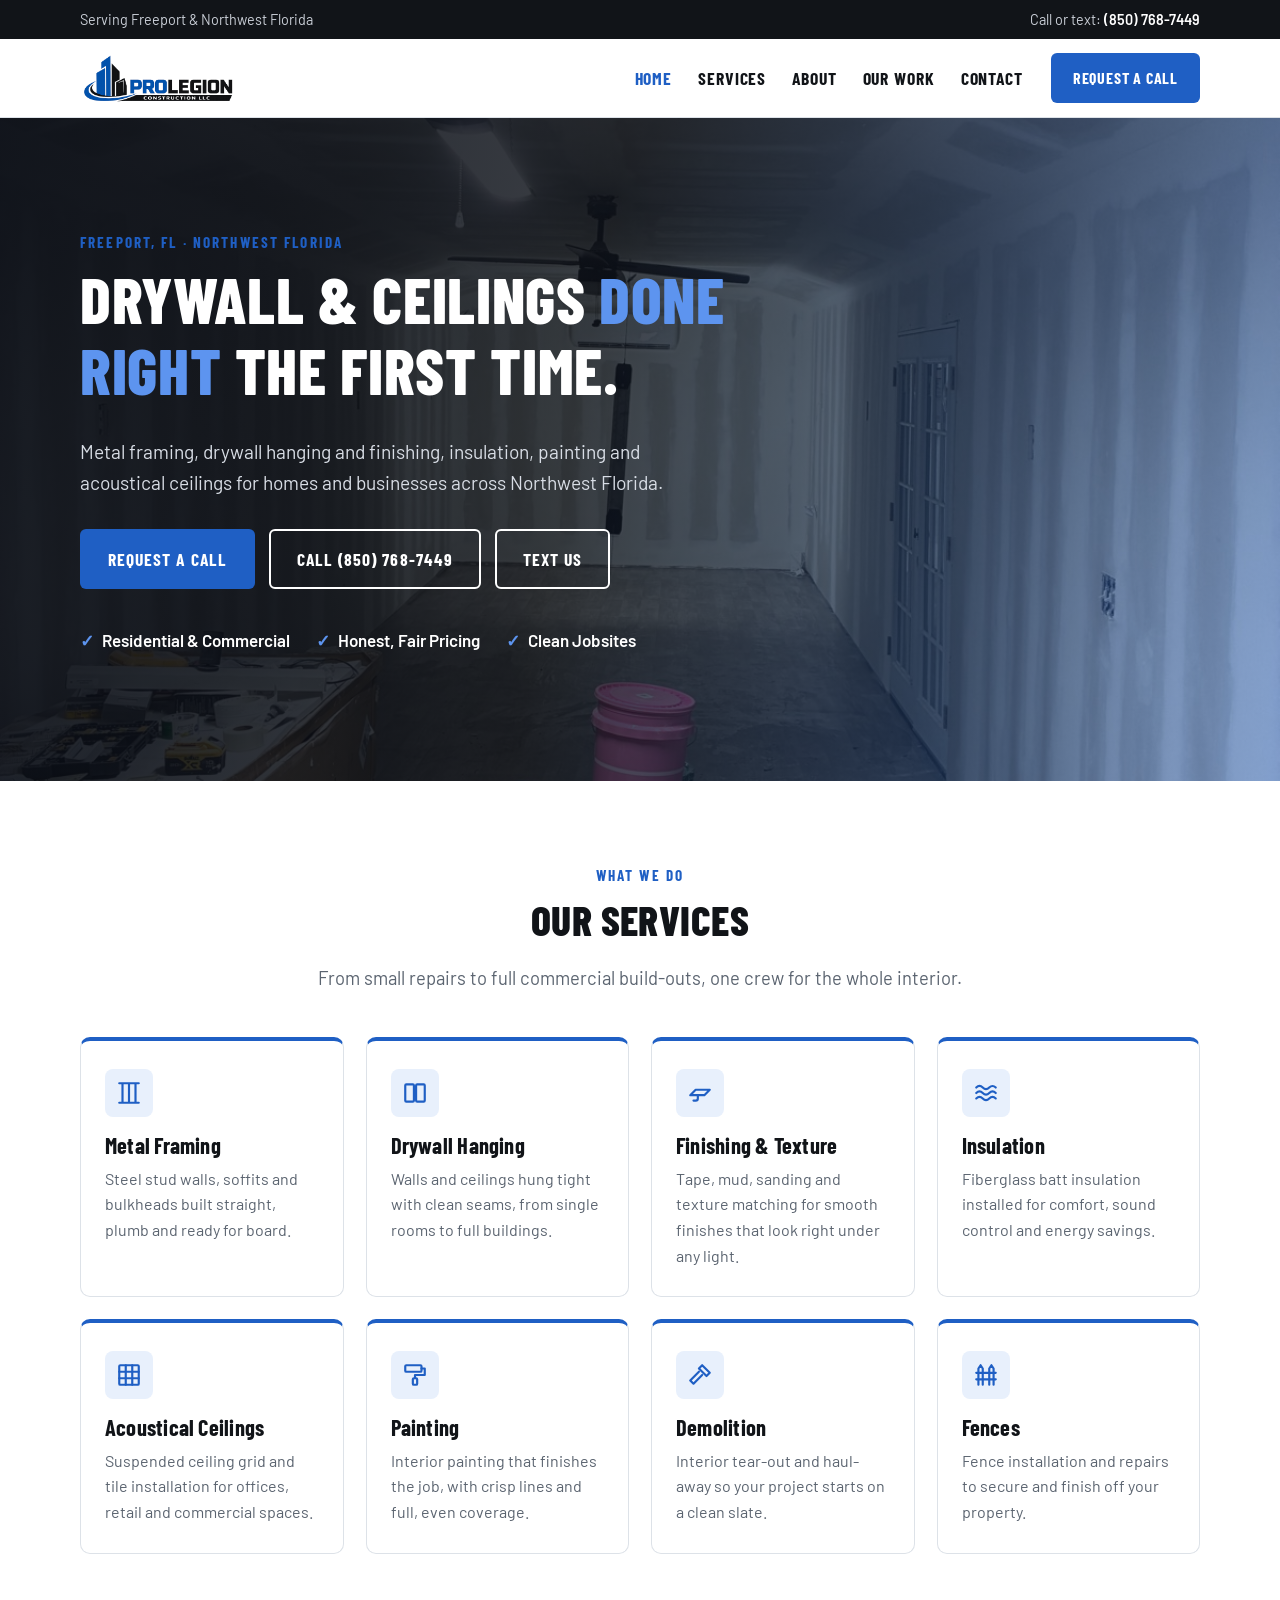
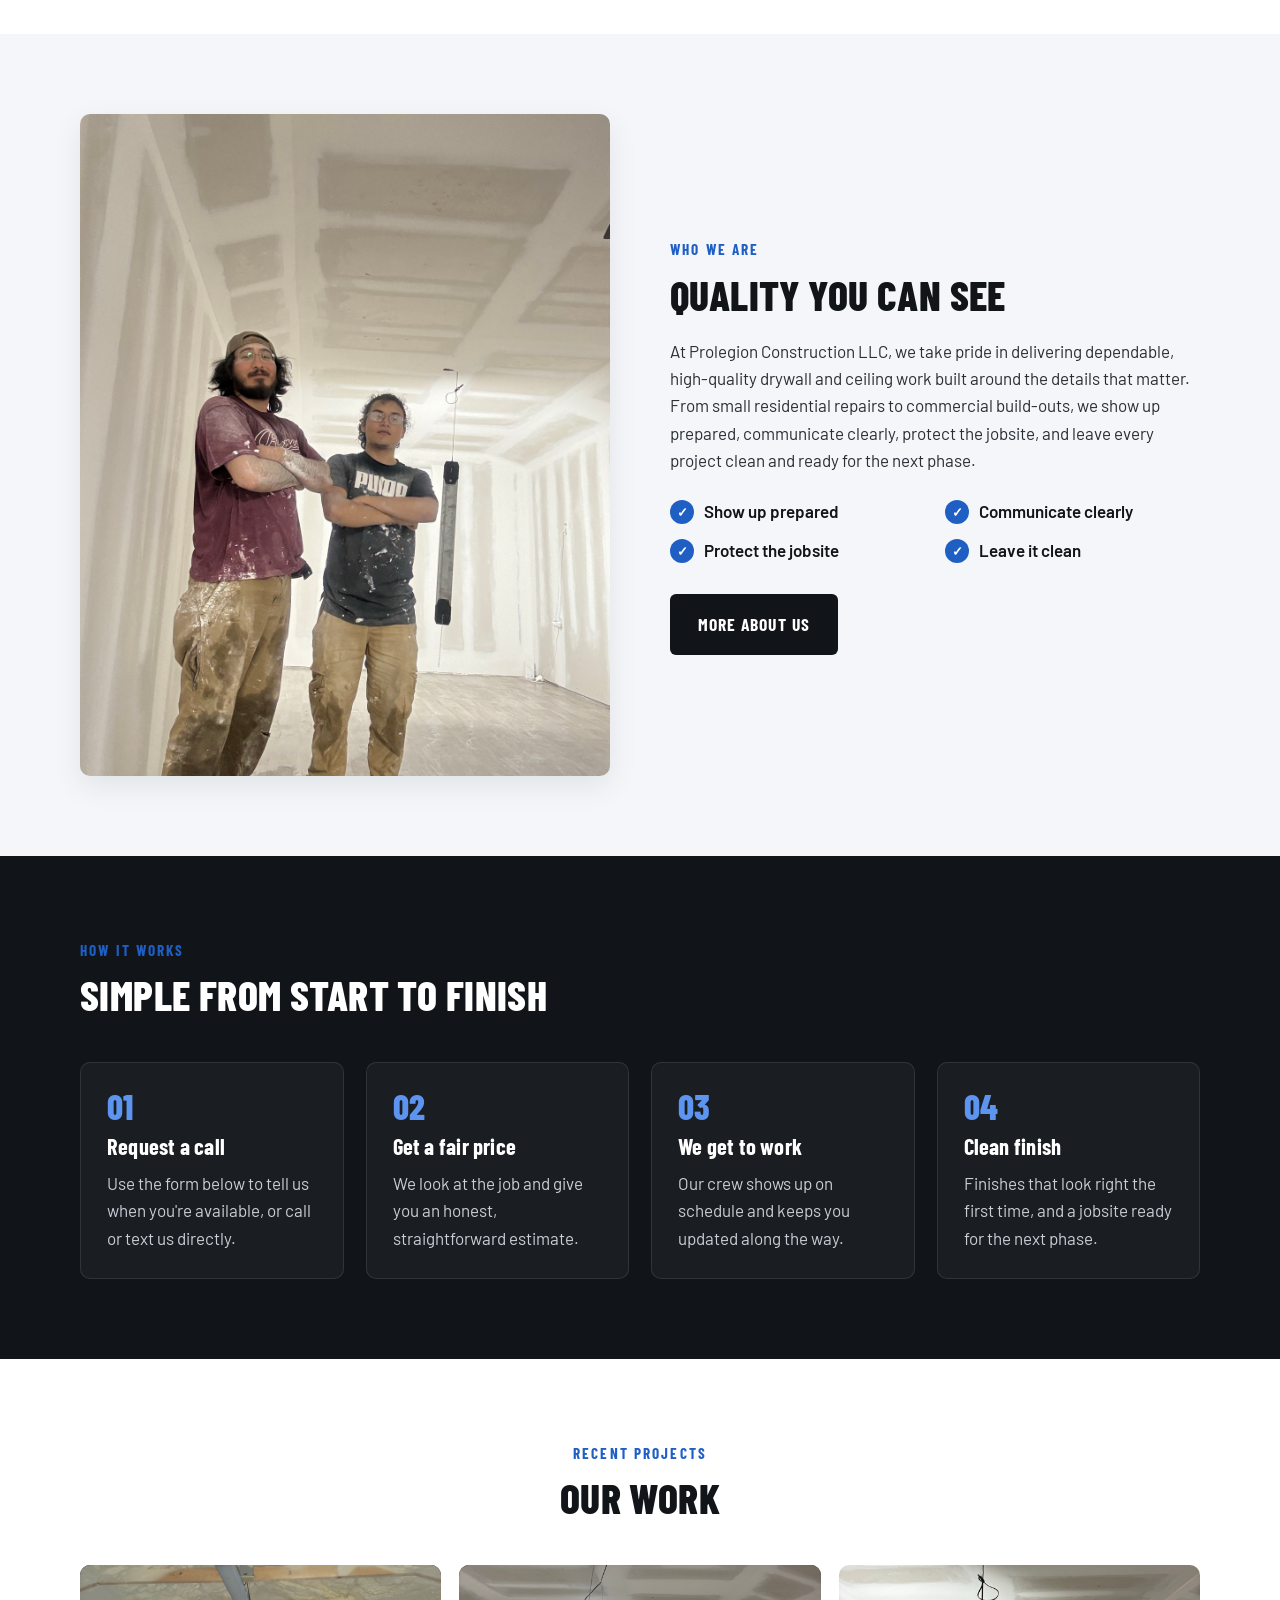
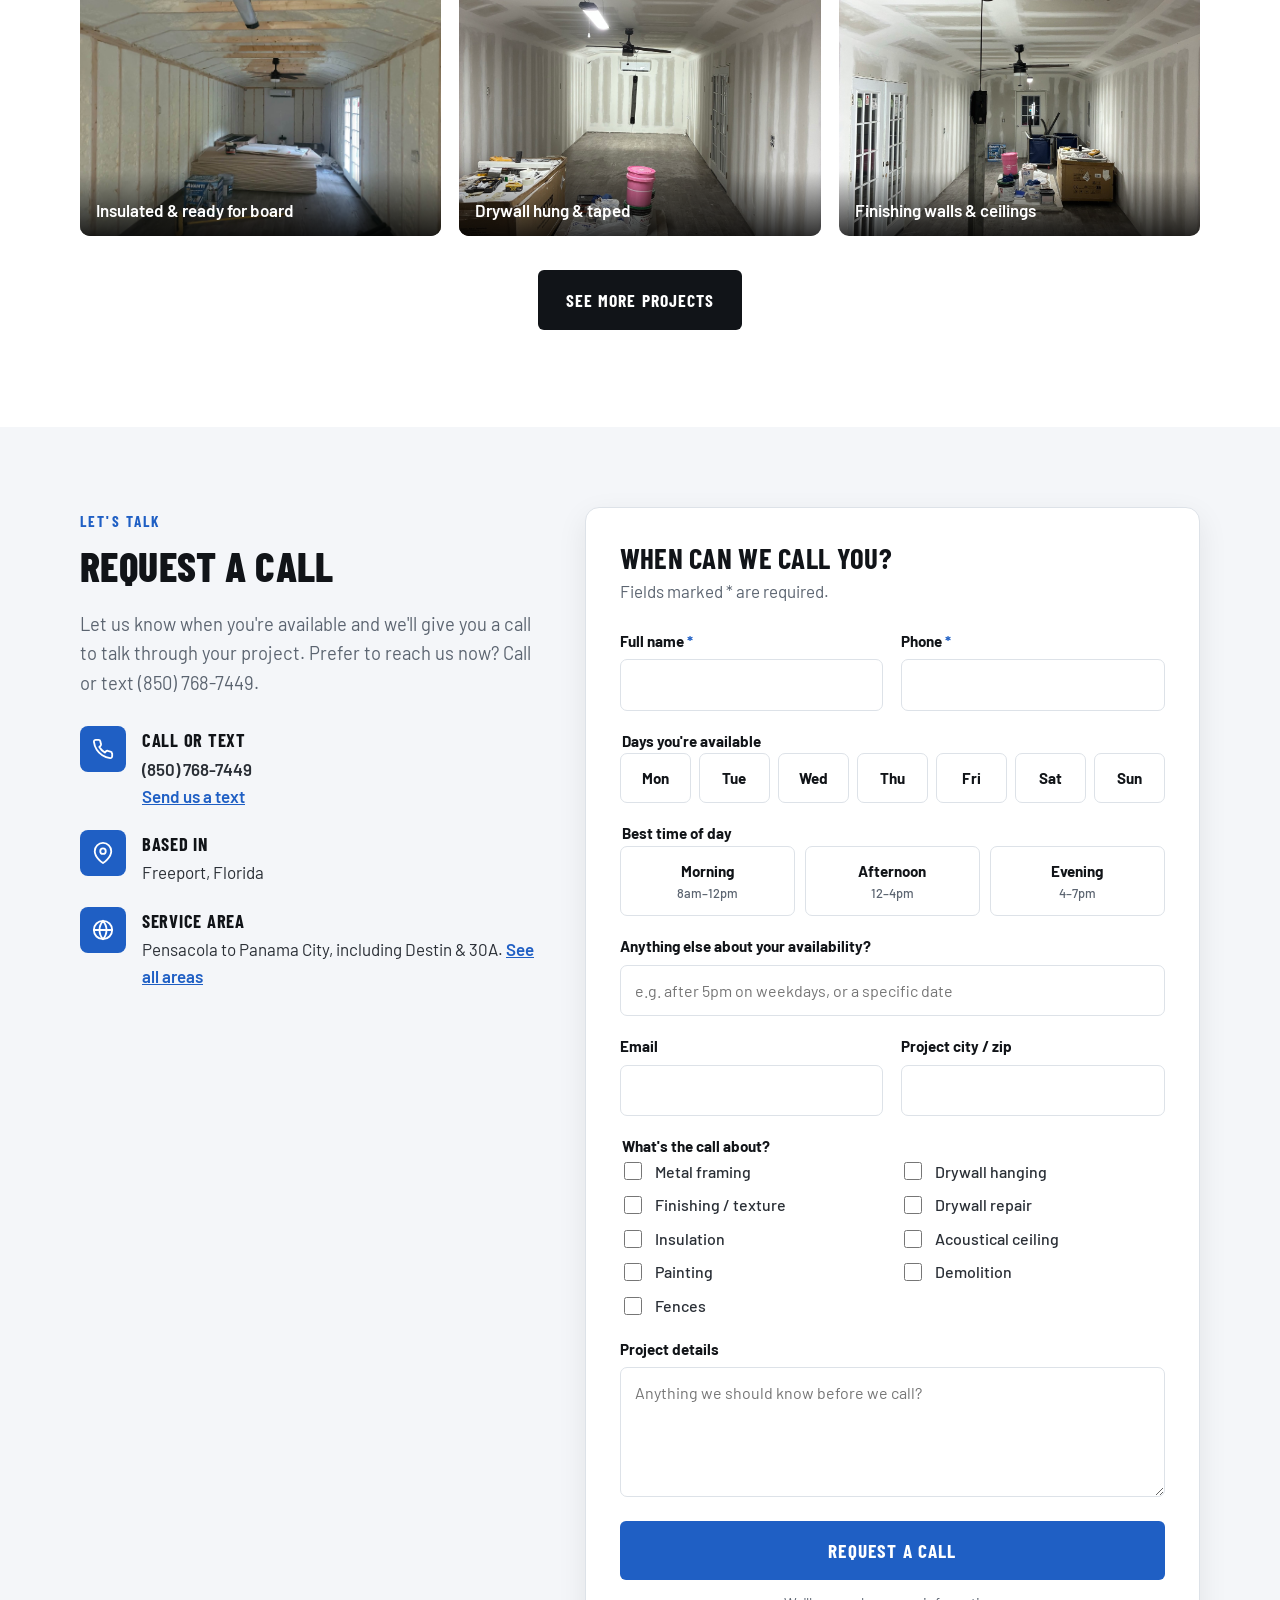
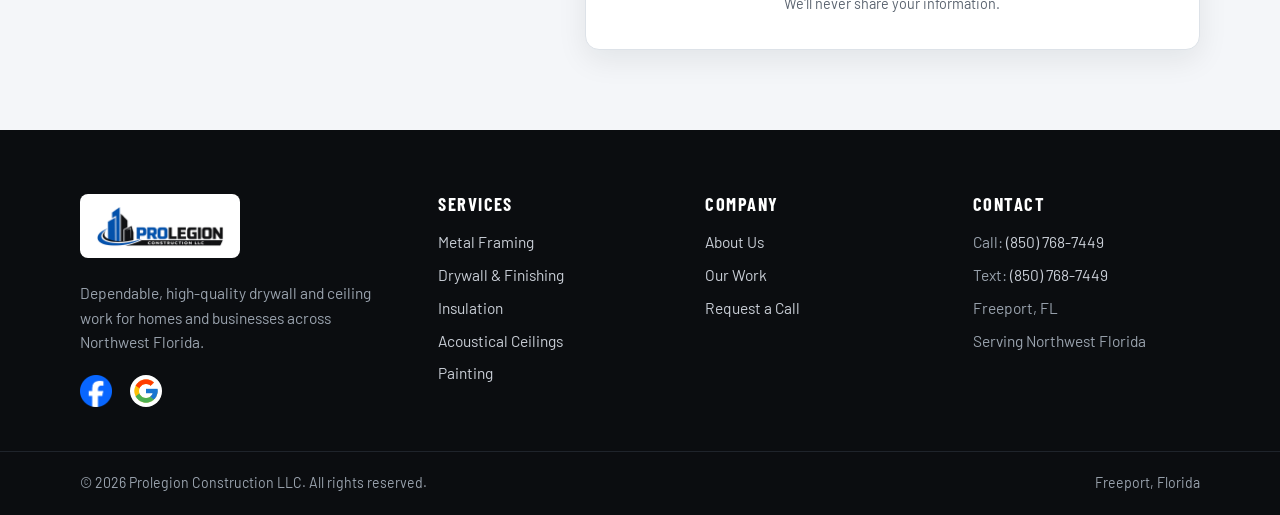
==== index.html @ fd621999 "Enlarge Google G in footer icon to 28px Co-Authored-By: Claude Opus 5.5 <noreply@anthropic.com>" ====
<!doctype html>
<html lang="en">
  <head>
    <meta charset="UTF-8" />
    <meta name="viewport" content="width=device-width, initial-scale=1.0" />
    <title>Prolegion Construction LLC | Drywall, Framing &amp; Ceilings in Northwest Florida</title>
    <meta
      name="description"
      content="Prolegion Construction LLC is a Freeport, FL drywall contractor serving Northwest Florida, including Destin, Fort Walton Beach, Santa Rosa Beach, 30A, DeFuniak Springs, Navarre, Pensacola and Panama City. Metal framing, drywall hanging and finishing, insulation, painting, demo, fences and acoustical ceilings. Request a call today."
    />
    <link rel="icon" type="image/png" href="images/web/logo.png" />
    <link rel="canonical" href="https://prolegionconstruction.com/" />
    <link rel="preconnect" href="https://fonts.googleapis.com" />
    <link rel="preconnect" href="https://fonts.gstatic.com" crossorigin />
    <link
      href="https://fonts.googleapis.com/css2?family=Barlow+Condensed:wght@600;700;800&family=Barlow:wght@400;500;600;700&display=swap"
      rel="stylesheet"
    />
    <link rel="stylesheet" href="css/styles.css" />
  </head>
  <body>
    <a class="skip-link" href="#main">Skip to content</a>

    <div class="topbar">
      <div class="container">
        <span class="hide-sm">Serving Freeport &amp; Northwest Florida</span>
        <span>Call or text: <a href="tel:+18507687449">(850) 768-7449</a></span>
      </div>
    </div>

    <header class="site-header">
      <div class="container">
        <a class="brand" href="/" aria-label="Prolegion Construction LLC home">
          <img src="images/web/logo.png" alt="Prolegion Construction LLC" width="1080" height="360" />
        </a>
        <button class="nav-toggle" aria-label="Open menu" aria-expanded="false" aria-controls="site-nav">
          <span></span><span></span><span></span>
        </button>
        <nav class="nav" id="site-nav" aria-label="Main">
          <ul>
            <li><a href="/" aria-current="page">Home</a></li>
            <li><a href="/services">Services</a></li>
            <li><a href="/about">About</a></li>
            <li><a href="/gallery">Our Work</a></li>
            <li><a href="/contact">Contact</a></li>
          </ul>
          <a class="btn btn-primary" href="/contact">Request a Call</a>
        </nav>
      </div>
    </header>

    <main id="main">
      <!-- Hero -->
      <section class="hero">
        <div class="container">
          <span class="eyebrow">Freeport, FL &middot; Northwest Florida</span>
          <h1>Drywall &amp; ceilings <span>done right</span> the first time.</h1>
          <p>
            Metal framing, drywall hanging and finishing, insulation, painting and acoustical ceilings for homes and
            businesses across Northwest Florida.
          </p>
          <div class="btn-row">
            <a class="btn btn-primary" href="#request-call">Request a Call</a>
            <a class="btn btn-outline" href="tel:+18507687449">Call (850) 768-7449</a>
            <a class="btn btn-outline" href="sms:+18507687449">Text Us</a>
          </div>
          <ul class="hero-badges">
            <li>Residential &amp; Commercial</li>
            <li>Honest, Fair Pricing</li>
            <li>Clean Jobsites</li>
          </ul>
        </div>
      </section>

      <!-- Services -->
      <section class="section" id="services">
        <div class="container">
          <div class="section-head center">
            <span class="eyebrow">What We Do</span>
            <h2>Our Services</h2>
            <p class="lead">From small repairs to full commercial build-outs, one crew for the whole interior.</p>
          </div>

          <div class="services-grid">
            <article class="service-card">
              <div class="icon" aria-hidden="true">
                <svg viewBox="0 0 24 24" fill="none" stroke="currentColor" stroke-width="2" stroke-linecap="round" stroke-linejoin="round"><path d="M3 3h18M3 21h18M6 3v18M12 3v18M18 3v18" /></svg>
              </div>
              <h3>Metal Framing</h3>
              <p>Steel stud walls, soffits and bulkheads built straight, plumb and ready for board.</p>
            </article>
            <article class="service-card">
              <div class="icon" aria-hidden="true">
                <svg viewBox="0 0 24 24" fill="none" stroke="currentColor" stroke-width="2" stroke-linecap="round" stroke-linejoin="round"><rect x="3" y="4" width="8" height="16" rx="1" /><rect x="13" y="4" width="8" height="16" rx="1" /></svg>
              </div>
              <h3>Drywall Hanging</h3>
              <p>Walls and ceilings hung tight with clean seams, from single rooms to full buildings.</p>
            </article>
            <article class="service-card">
              <div class="icon" aria-hidden="true">
                <svg viewBox="0 0 24 24" fill="none" stroke="currentColor" stroke-width="2" stroke-linecap="round" stroke-linejoin="round"><path d="M3 14h13l5-5H8l-5 5z" /><path d="M10 14v3a2 2 0 0 1-2 2H6" /></svg>
              </div>
              <h3>Finishing &amp; Texture</h3>
              <p>Tape, mud, sanding and texture matching for smooth finishes that look right under any light.</p>
            </article>
            <article class="service-card">
              <div class="icon" aria-hidden="true">
                <svg viewBox="0 0 24 24" fill="none" stroke="currentColor" stroke-width="2" stroke-linecap="round" stroke-linejoin="round"><path d="M3 7c2-2 4-2 6 0s4 2 6 0 4-2 6 0M3 12c2-2 4-2 6 0s4 2 6 0 4-2 6 0M3 17c2-2 4-2 6 0s4 2 6 0 4-2 6 0" /></svg>
              </div>
              <h3>Insulation</h3>
              <p>Fiberglass batt insulation installed for comfort, sound control and energy savings.</p>
            </article>
            <article class="service-card">
              <div class="icon" aria-hidden="true">
                <svg viewBox="0 0 24 24" fill="none" stroke="currentColor" stroke-width="2" stroke-linecap="round" stroke-linejoin="round"><rect x="3" y="3" width="18" height="18" rx="1" /><path d="M3 9h18M3 15h18M9 3v18M15 3v18" /></svg>
              </div>
              <h3>Acoustical Ceilings</h3>
              <p>Suspended ceiling grid and tile installation for offices, retail and commercial spaces.</p>
            </article>
            <article class="service-card">
              <div class="icon" aria-hidden="true">
                <svg viewBox="0 0 24 24" fill="none" stroke="currentColor" stroke-width="2" stroke-linecap="round" stroke-linejoin="round"><rect x="3" y="3" width="15" height="6" rx="1" /><path d="M18 6h3v6h-9v3" /><rect x="10" y="15" width="4" height="6" rx="1" /></svg>
              </div>
              <h3>Painting</h3>
              <p>Interior painting that finishes the job, with crisp lines and full, even coverage.</p>
            </article>
            <article class="service-card">
              <div class="icon" aria-hidden="true">
                <svg viewBox="0 0 24 24" fill="none" stroke="currentColor" stroke-width="2" stroke-linecap="round" stroke-linejoin="round"><path d="M14 3l7 7-3 3-7-7 3-3z" /><path d="M11 9l-8 8 3 3 8-8" /></svg>
              </div>
              <h3>Demolition</h3>
              <p>Interior tear-out and haul-away so your project starts on a clean slate.</p>
            </article>
            <article class="service-card">
              <div class="icon" aria-hidden="true">
                <svg viewBox="0 0 24 24" fill="none" stroke="currentColor" stroke-width="2" stroke-linecap="round" stroke-linejoin="round"><path d="M5 21V6l2-3 2 3v15M15 21V6l2-3 2 3v15M3 10h18M3 16h18" /></svg>
              </div>
              <h3>Fences</h3>
              <p>Fence installation and repairs to secure and finish off your property.</p>
            </article>
          </div>
        </div>
      </section>

      <!-- About -->
      <section class="section section-alt">
        <div class="container split">
          <img src="images/web/crew.jpg" alt="The Prolegion Construction crew on a finished drywall job" loading="lazy" width="1200" height="1600" />
          <div>
            <span class="eyebrow">Who We Are</span>
            <h2>Quality you can see</h2>
            <p>
              At Prolegion Construction LLC, we take pride in delivering dependable, high-quality drywall and ceiling
              work built around the details that matter. From small residential repairs to commercial build-outs, we
              show up prepared, communicate clearly, protect the jobsite, and leave every project clean and ready for
              the next phase.
            </p>
            <ul class="checklist">
              <li>Show up prepared</li>
              <li>Communicate clearly</li>
              <li>Protect the jobsite</li>
              <li>Leave it clean</li>
            </ul>
            <a class="btn btn-dark" href="/about">More About Us</a>
          </div>
        </div>
      </section>

      <!-- Process -->
      <section class="section section-dark">
        <div class="container">
          <div class="section-head">
            <span class="eyebrow">How It Works</span>
            <h2>Simple from start to finish</h2>
          </div>
          <div class="values">
            <div class="value">
              <div class="num">01</div>
              <h3>Request a call</h3>
              <p>Use the form below to tell us when you're available, or call or text us directly.</p>
            </div>
            <div class="value">
              <div class="num">02</div>
              <h3>Get a fair price</h3>
              <p>We look at the job and give you an honest, straightforward estimate.</p>
            </div>
            <div class="value">
              <div class="num">03</div>
              <h3>We get to work</h3>
              <p>Our crew shows up on schedule and keeps you updated along the way.</p>
            </div>
            <div class="value">
              <div class="num">04</div>
              <h3>Clean finish</h3>
              <p>Finishes that look right the first time, and a jobsite ready for the next phase.</p>
            </div>
          </div>
        </div>
      </section>

      <!-- Recent work -->
      <section class="section">
        <div class="container">
          <div class="section-head center">
            <span class="eyebrow">Recent Projects</span>
            <h2>Our Work</h2>
          </div>
          <div class="gallery-grid">
            <figure>
              <img src="images/web/project-4.jpg" alt="Insulated interior with framing ready for drywall" loading="lazy" width="1600" height="1200" />
              <figcaption>Insulated &amp; ready for board</figcaption>
            </figure>
            <figure>
              <img src="images/web/project-3.jpg" alt="Drywall hung and taped throughout a long interior space" loading="lazy" width="1200" height="1600" />
              <figcaption>Drywall hung &amp; taped</figcaption>
            </figure>
            <figure>
              <img src="images/web/project-2.jpg" alt="Drywall finishing on walls and ceiling" loading="lazy" width="1200" height="1600" />
              <figcaption>Finishing walls &amp; ceilings</figcaption>
            </figure>
          </div>
          <p style="text-align: center; margin-top: 34px">
            <a class="btn btn-dark" href="/gallery">See More Projects</a>
          </p>
        </div>
      </section>

      <!-- Call request -->
      <section class="section section-alt" id="request-call">
        <div class="container call-wrap">
          <div>
            <span class="eyebrow">Let's Talk</span>
            <h2>Request a call</h2>
            <p class="lead">
              Let us know when you're available and we'll give you a call to talk through your project. Prefer to
              reach us now? Call or text (850) 768-7449.
            </p>
            <ul class="contact-list">
              <li>
                <span class="icon" aria-hidden="true">
                  <svg viewBox="0 0 24 24" fill="none" stroke="currentColor" stroke-width="2" stroke-linecap="round" stroke-linejoin="round"><path d="M22 16.9v3a2 2 0 0 1-2.2 2 19.8 19.8 0 0 1-8.6-3.1 19.5 19.5 0 0 1-6-6A19.8 19.8 0 0 1 2.1 4.2 2 2 0 0 1 4.1 2h3a2 2 0 0 1 2 1.7c.1.9.4 1.8.7 2.7a2 2 0 0 1-.5 2.1L8 9.8a16 16 0 0 0 6 6l1.3-1.3a2 2 0 0 1 2.1-.4c.9.3 1.8.6 2.7.7a2 2 0 0 1 1.7 2z" /></svg>
                </span>
                <div><strong>Call or Text</strong><a href="tel:+18507687449">(850) 768-7449</a><br /><a class="text-link" href="sms:+18507687449">Send us a text</a></div>
              </li>
              <li>
                <span class="icon" aria-hidden="true">
                  <svg viewBox="0 0 24 24" fill="none" stroke="currentColor" stroke-width="2" stroke-linecap="round" stroke-linejoin="round"><path d="M21 10c0 7-9 13-9 13S3 17 3 10a9 9 0 0 1 18 0z" /><circle cx="12" cy="10" r="3" /></svg>
                </span>
                <div><strong>Based In</strong>Freeport, Florida</div>
              </li>
              <li>
                <span class="icon" aria-hidden="true">
                  <svg viewBox="0 0 24 24" fill="none" stroke="currentColor" stroke-width="2" stroke-linecap="round" stroke-linejoin="round"><circle cx="12" cy="12" r="10" /><path d="M2 12h20M12 2a15 15 0 0 1 0 20M12 2a15 15 0 0 0 0 20" /></svg>
                </span>
                <div><strong>Service Area</strong>Pensacola to Panama City, including Destin &amp; 30A. <a class="text-link" href="/about#service-area">See all areas</a></div>
              </li>
            </ul>
          </div>

          <!-- CALL REQUEST FORM: submissions are emailed by Web3Forms to the address tied to the access key -->
          <form class="call-form" action="https://api.web3forms.com/submit" method="POST">
            <h3>When can we call you?</h3>
            <p class="form-intro">Fields marked <span class="req">*</span> are required.</p>

            <input type="hidden" name="access_key" value="9a3113c7-2c6d-411f-a19e-8dd313ae6b73" />
            <input type="hidden" name="subject" value="New call request from prolegion website" />
            <input type="hidden" name="from_name" value="Prolegion Construction Website" />
            <input type="checkbox" name="botcheck" class="hp-field" tabindex="-1" autocomplete="off" aria-hidden="true" />

            <div class="form-grid">
              <div class="field">
                <label for="name-home">Full name <span class="req">*</span></label>
                <input id="name-home" name="name" type="text" autocomplete="name" required />
              </div>
              <div class="field">
                <label for="phone-home">Phone <span class="req">*</span></label>
                <input id="phone-home" name="phone" type="tel" autocomplete="tel" required />
              </div>

              <fieldset class="field full">
                <legend>Days you're available</legend>
                <div class="choice-row days">
                  <label class="choice"><input type="checkbox" name="Days available" value="Monday" /><span>Mon</span></label>
                  <label class="choice"><input type="checkbox" name="Days available" value="Tuesday" /><span>Tue</span></label>
                  <label class="choice"><input type="checkbox" name="Days available" value="Wednesday" /><span>Wed</span></label>
                  <label class="choice"><input type="checkbox" name="Days available" value="Thursday" /><span>Thu</span></label>
                  <label class="choice"><input type="checkbox" name="Days available" value="Friday" /><span>Fri</span></label>
                  <label class="choice"><input type="checkbox" name="Days available" value="Saturday" /><span>Sat</span></label>
                  <label class="choice"><input type="checkbox" name="Days available" value="Sunday" /><span>Sun</span></label>
                </div>
              </fieldset>

              <fieldset class="field full">
                <legend>Best time of day</legend>
                <div class="choice-row times">
                  <label class="choice"><input type="checkbox" name="Time of day" value="Morning (8am–12pm)" /><span>Morning<small>8am–12pm</small></span></label>
                  <label class="choice"><input type="checkbox" name="Time of day" value="Afternoon (12–4pm)" /><span>Afternoon<small>12–4pm</small></span></label>
                  <label class="choice"><input type="checkbox" name="Time of day" value="Evening (4–7pm)" /><span>Evening<small>4–7pm</small></span></label>
                </div>
              </fieldset>

              <div class="field full">
                <label for="avail-home">Anything else about your availability?</label>
                <input id="avail-home" name="Availability notes" type="text" placeholder="e.g. after 5pm on weekdays, or a specific date" />
              </div>

              <div class="field">
                <label for="email-home">Email</label>
                <input id="email-home" name="email" type="email" autocomplete="email" />
              </div>
              <div class="field">
                <label for="city-home">Project city / zip</label>
                <input id="city-home" name="Project location" type="text" autocomplete="postal-code" />
              </div>

              <fieldset class="field full">
                <legend>What's the call about?</legend>
                <div class="check-grid">
                  <label><input type="checkbox" name="Services" value="Metal framing" /> Metal framing</label>
                  <label><input type="checkbox" name="Services" value="Drywall hanging" /> Drywall hanging</label>
                  <label><input type="checkbox" name="Services" value="Drywall finishing / texture" /> Finishing / texture</label>
                  <label><input type="checkbox" name="Services" value="Drywall repair" /> Drywall repair</label>
                  <label><input type="checkbox" name="Services" value="Insulation" /> Insulation</label>
                  <label><input type="checkbox" name="Services" value="Acoustical ceiling" /> Acoustical ceiling</label>
                  <label><input type="checkbox" name="Services" value="Painting" /> Painting</label>
                  <label><input type="checkbox" name="Services" value="Demolition" /> Demolition</label>
                  <label><input type="checkbox" name="Services" value="Fences" /> Fences</label>
                </div>
              </fieldset>

              <div class="field full">
                <label for="details-home">Project details</label>
                <textarea id="details-home" name="Project details" placeholder="Anything we should know before we call?"></textarea>
              </div>
            </div>

            <div class="form-actions">
              <button class="btn btn-primary" type="submit">Request a Call</button>
              <p class="form-note">We'll never share your information.</p>
            </div>
            <div class="form-status" role="status" aria-live="polite" hidden></div>
          </form>
        </div>
      </section>
    </main>

    <footer class="site-footer">
      <div class="container footer-grid">
        <div>
          <a class="footer-logo" href="/"><img src="images/web/logo.png" alt="Prolegion Construction LLC" width="1080" height="360" loading="lazy" /></a>
          <p>Dependable, high-quality drywall and ceiling work for homes and businesses across Northwest Florida.</p>
          <ul class="social-links">
            <li>
              <a href="https://www.facebook.com/profile.php?id=61592384796416" target="_blank" rel="noopener" class="social-plain" aria-label="Prolegion Construction on Facebook">
                <img src="images/socials/Facebook_Logo_Primary.png" alt="" width="32" height="32" />
              </a>
            </li>
            <li>
              <a href="https://www.google.com/searchviewer/10?svid=CAwSHRIbCgNwdnESFENnMHZaeTh4TVhwa1luYzFPSGcxGAo" target="_blank" rel="noopener" aria-label="Prolegion Construction reviews on Google">
                <img src="images/socials/icons8-google-48.png" alt="" width="28" height="28" />
              </a>
            </li>
          </ul>
        </div>
        <div>
          <h4>Services</h4>
          <ul>
            <li><a href="/services#framing">Metal Framing</a></li>
            <li><a href="/services#drywall">Drywall &amp; Finishing</a></li>
            <li><a href="/services#insulation">Insulation</a></li>
            <li><a href="/services#ceilings">Acoustical Ceilings</a></li>
            <li><a href="/services#painting">Painting</a></li>
          </ul>
        </div>
        <div>
          <h4>Company</h4>
          <ul>
            <li><a href="/about">About Us</a></li>
            <li><a href="/gallery">Our Work</a></li>
            <li><a href="/contact">Request a Call</a></li>
          </ul>
        </div>
        <div>
          <h4>Contact</h4>
          <ul>
            <li>Call: <a href="tel:+18507687449">(850) 768-7449</a></li>
            <li>Text: <a href="sms:+18507687449">(850) 768-7449</a></li>
            <li>Freeport, FL</li>
            <li>Serving Northwest Florida</li>
          </ul>
        </div>
      </div>
      <div class="footer-bottom">
        <div class="container">
          <span>&copy; <span data-year>2026</span> Prolegion Construction LLC. All rights reserved.</span>
          <span>Freeport, Florida</span>
        </div>
      </div>
    </footer>

    <div class="mobile-cta">
      <a href="tel:+18507687449">Call</a>
      <a href="sms:+18507687449">Text</a>
      <a href="/contact">Request a Call</a>
    </div>

    <script src="js/script.js"></script>
  </body>
</html>
---- css/styles.css ----
/* ==========================================================
   Prolegion Construction LLC — site styles
   Brand colors come from the logo: royal blue + black on white.
   ========================================================== */

:root {
  --blue: #1f5fc4;
  --blue-dark: #174a9a;
  --blue-light: #e8f0fc;
  --ink: #111418;
  --ink-2: #2a2f36;
  --muted: #5b6470;
  --line: #dde2e8;
  --bg: #ffffff;
  --bg-alt: #f4f6f9;
  --radius: 10px;
  --shadow: 0 10px 30px rgba(17, 20, 24, 0.08);
  --max: 1160px;
  --font-head: "Barlow Condensed", "Arial Narrow", Arial, sans-serif;
  --font-body: "Barlow", "Helvetica Neue", Arial, sans-serif;
}

*,
*::before,
*::after {
  box-sizing: border-box;
}

html {
  scroll-behavior: smooth;
}

/* Keep in-page link targets clear of the sticky header */
[id] {
  scroll-margin-top: 90px;
}

body {
  margin: 0;
  font-family: var(--font-body);
  font-size: 17px;
  line-height: 1.6;
  color: var(--ink-2);
  background: var(--bg);
}

img,
video {
  max-width: 100%;
  height: auto;
  display: block;
}

a {
  color: var(--blue);
}

h1,
h2,
h3,
h4 {
  font-family: var(--font-head);
  color: var(--ink);
  line-height: 1.1;
  margin: 0 0 0.5em;
  letter-spacing: 0.01em;
}

h1 {
  font-size: clamp(2.4rem, 6vw, 4rem);
  font-weight: 800;
  text-transform: uppercase;
}

h2 {
  font-size: clamp(1.9rem, 4vw, 2.6rem);
  font-weight: 800;
  text-transform: uppercase;
}

h3 {
  font-size: 1.4rem;
  font-weight: 700;
}

p {
  margin: 0 0 1em;
}

.container {
  width: 100%;
  max-width: var(--max);
  margin: 0 auto;
  padding: 0 20px;
}

.section {
  padding: 80px 0;
}

.section-alt {
  background: var(--bg-alt);
}

.section-dark {
  background: var(--ink);
  color: #c9ced6;
}

.section-dark h2,
.section-dark h3 {
  color: #fff;
}

.eyebrow {
  display: inline-block;
  font-family: var(--font-head);
  font-weight: 700;
  font-size: 0.95rem;
  letter-spacing: 0.14em;
  text-transform: uppercase;
  color: var(--blue);
  margin-bottom: 10px;
}

.section-head {
  max-width: 680px;
  margin-bottom: 44px;
}

.section-head.center {
  text-align: center;
  margin-left: auto;
  margin-right: auto;
}

.lead {
  font-size: 1.15rem;
  color: var(--muted);
}

.skip-link {
  position: absolute;
  left: -999px;
  top: 0;
  background: var(--blue);
  color: #fff;
  padding: 10px 16px;
  z-index: 100;
}

.skip-link:focus {
  left: 10px;
}

/* ---------- Buttons ---------- */

.btn {
  display: inline-flex;
  align-items: center;
  justify-content: center;
  gap: 8px;
  font-family: var(--font-head);
  font-weight: 700;
  font-size: 1.1rem;
  letter-spacing: 0.06em;
  text-transform: uppercase;
  text-decoration: none;
  padding: 14px 26px;
  border-radius: 6px;
  border: 2px solid transparent;
  cursor: pointer;
  transition: background 0.2s, color 0.2s, border-color 0.2s, transform 0.2s;
}

.btn:hover {
  transform: translateY(-1px);
}

.btn-primary {
  background: var(--blue);
  color: #fff;
}

.btn-primary:hover {
  background: var(--blue-dark);
}

.btn-outline {
  border-color: currentColor;
  color: #fff;
  background: transparent;
}

.btn-outline:hover {
  background: #fff;
  color: var(--ink);
  border-color: #fff;
}

.btn-dark {
  background: var(--ink);
  color: #fff;
}

.btn-dark:hover {
  background: #000;
}

.btn-row {
  display: flex;
  flex-wrap: wrap;
  gap: 14px;
}

/* ---------- Top bar + header ---------- */

.topbar {
  background: var(--ink);
  color: #c9ced6;
  font-size: 0.9rem;
}

.topbar .container {
  display: flex;
  flex-wrap: wrap;
  justify-content: space-between;
  gap: 6px 20px;
  padding-top: 8px;
  padding-bottom: 8px;
}

.topbar a {
  color: #fff;
  text-decoration: none;
  font-weight: 600;
}

.site-header {
  position: sticky;
  top: 0;
  z-index: 50;
  background: #fff;
  border-bottom: 1px solid var(--line);
}

.site-header .container {
  display: flex;
  align-items: center;
  justify-content: space-between;
  gap: 20px;
  min-height: 78px;
}

.brand img {
  height: 52px;
  width: auto;
}

.nav {
  display: flex;
  align-items: center;
  gap: 28px;
}

.nav ul {
  list-style: none;
  display: flex;
  gap: 26px;
  margin: 0;
  padding: 0;
}

.nav a {
  font-family: var(--font-head);
  font-weight: 700;
  font-size: 1.1rem;
  letter-spacing: 0.05em;
  text-transform: uppercase;
  text-decoration: none;
  color: var(--ink);
}

.nav ul a:hover,
.nav ul a[aria-current="page"] {
  color: var(--blue);
}

.nav .btn {
  color: #fff;
  padding: 10px 20px;
  font-size: 1rem;
}

.nav-toggle {
  display: none;
  background: none;
  border: 0;
  padding: 8px;
  cursor: pointer;
}

.nav-toggle span {
  display: block;
  width: 26px;
  height: 3px;
  background: var(--ink);
  margin: 5px 0;
  border-radius: 2px;
  transition: transform 0.2s, opacity 0.2s;
}

/* ---------- Hero ---------- */

.hero {
  position: relative;
  color: #fff;
  background: var(--ink) url("../images/web/project-3.jpg") center / cover no-repeat;
}

.hero::before {
  content: "";
  position: absolute;
  inset: 0;
  background: linear-gradient(100deg, rgba(10, 14, 22, 0.94) 0%, rgba(10, 14, 22, 0.8) 45%, rgba(31, 95, 196, 0.45) 100%);
}

.hero .container {
  position: relative;
  padding-top: 110px;
  padding-bottom: 110px;
}

.hero h1 {
  color: #fff;
  max-width: 760px;
}

.hero h1 span {
  color: #5d94ef;
}

.hero p {
  font-size: 1.2rem;
  max-width: 620px;
  color: #d8dde5;
  margin-bottom: 30px;
}

.hero-badges {
  display: flex;
  flex-wrap: wrap;
  gap: 10px 26px;
  margin-top: 38px;
  padding: 0;
  list-style: none;
  font-weight: 600;
  color: #fff;
}

.hero-badges li::before {
  content: "✓";
  color: #5d94ef;
  font-weight: 800;
  margin-right: 8px;
}

.page-hero {
  position: relative;
  background: var(--ink) url("../images/web/project-2.jpg") center / cover no-repeat;
  color: #fff;
}

.page-hero::before {
  content: "";
  position: absolute;
  inset: 0;
  background: rgba(10, 14, 22, 0.82);
}

.page-hero .container {
  position: relative;
  padding-top: 70px;
  padding-bottom: 70px;
}

.page-hero h1 {
  color: #fff;
  margin-bottom: 10px;
}

.page-hero p {
  color: #d8dde5;
  font-size: 1.15rem;
  max-width: 640px;
  margin: 0;
}

/* ---------- Services ---------- */

.services-grid {
  display: grid;
  grid-template-columns: repeat(auto-fill, minmax(250px, 1fr));
  gap: 22px;
}

.service-card {
  background: #fff;
  border: 1px solid var(--line);
  border-top: 4px solid var(--blue);
  border-radius: var(--radius);
  padding: 28px 24px;
  transition: box-shadow 0.2s, transform 0.2s;
}

.service-card:hover {
  box-shadow: var(--shadow);
  transform: translateY(-3px);
}

.service-card .icon {
  width: 48px;
  height: 48px;
  border-radius: 8px;
  background: var(--blue-light);
  color: var(--blue);
  display: grid;
  place-items: center;
  margin-bottom: 16px;
}

.service-card .icon svg {
  width: 26px;
  height: 26px;
}

.service-card h3 {
  margin-bottom: 8px;
}

.service-card p {
  color: var(--muted);
  margin: 0;
  font-size: 1rem;
}

.service-detail {
  display: grid;
  grid-template-columns: 64px 1fr;
  gap: 22px;
  padding: 34px 0;
  border-bottom: 1px solid var(--line);
}

.service-detail:last-child {
  border-bottom: 0;
}

.service-detail .icon {
  width: 64px;
  height: 64px;
  border-radius: 10px;
  background: var(--blue);
  color: #fff;
  display: grid;
  place-items: center;
}

.service-detail .icon svg {
  width: 32px;
  height: 32px;
}

.service-detail ul {
  margin: 0;
  padding-left: 20px;
  color: var(--muted);
  columns: 2;
  column-gap: 30px;
}

/* ---------- Split / about ---------- */

.split {
  display: grid;
  grid-template-columns: 1fr 1fr;
  gap: 60px;
  align-items: center;
}

.split img {
  border-radius: var(--radius);
  box-shadow: var(--shadow);
  width: 100%;
  aspect-ratio: 4 / 5;
  object-fit: cover;
}

.checklist {
  list-style: none;
  padding: 0;
  margin: 24px 0 30px;
  display: grid;
  grid-template-columns: 1fr 1fr;
  gap: 12px 20px;
}

.checklist li {
  display: flex;
  gap: 10px;
  font-weight: 600;
  color: var(--ink);
}

.checklist li::before {
  content: "✓";
  flex: none;
  width: 24px;
  height: 24px;
  border-radius: 50%;
  background: var(--blue);
  color: #fff;
  font-size: 0.8rem;
  display: grid;
  place-items: center;
  margin-top: 2px;
}

.values {
  display: grid;
  grid-template-columns: repeat(auto-fit, minmax(220px, 1fr));
  gap: 22px;
}

.value {
  background: rgba(255, 255, 255, 0.04);
  border: 1px solid rgba(255, 255, 255, 0.1);
  border-radius: var(--radius);
  padding: 26px;
}

.value .num {
  font-family: var(--font-head);
  font-size: 2.2rem;
  font-weight: 800;
  color: #5d94ef;
  line-height: 1;
  margin-bottom: 10px;
}

.value p {
  margin: 0;
}

.area-list {
  list-style: none;
  padding: 0;
  margin: 0 auto;
  max-width: 860px;
  display: flex;
  flex-wrap: wrap;
  justify-content: center;
  gap: 12px;
}

.area-list li {
  display: flex;
  align-items: center;
  gap: 8px;
  background: var(--blue-light);
  color: var(--blue-dark);
  font-weight: 700;
  padding: 10px 18px;
  border-radius: 999px;
}

.area-list li::before {
  content: "";
  width: 8px;
  height: 8px;
  border-radius: 50%;
  background: var(--blue);
}

.area-note {
  text-align: center;
  color: var(--muted);
  margin: 28px 0 0;
}

/* ---------- Gallery ---------- */

.gallery-grid {
  display: grid;
  grid-template-columns: repeat(auto-fit, minmax(250px, 1fr));
  gap: 18px;
}

.gallery-grid figure {
  margin: 0;
  border-radius: var(--radius);
  overflow: hidden;
  background: var(--ink);
  position: relative;
}

.gallery-grid img {
  width: 100%;
  aspect-ratio: 4 / 3;
  object-fit: cover;
  transition: transform 0.35s;
}

.gallery-grid figure:hover img {
  transform: scale(1.04);
}

.gallery-grid figcaption,
.video-card figcaption {
  position: absolute;
  left: 0;
  right: 0;
  bottom: 0;
  padding: 26px 16px 12px;
  color: #fff;
  font-weight: 600;
  background: linear-gradient(transparent, rgba(0, 0, 0, 0.78));
  pointer-events: none;
}

.video-grid {
  display: grid;
  grid-template-columns: repeat(auto-fit, minmax(220px, 320px));
  justify-content: center;
  gap: 18px;
}

.video-card {
  margin: 0;
  position: relative;
  border-radius: var(--radius);
  overflow: hidden;
  background: #000;
}

.video-card video {
  width: 100%;
  aspect-ratio: 9 / 16;
  object-fit: cover;
}

.video-card figcaption {
  top: 0;
  bottom: auto;
  padding: 12px 16px 26px;
  background: linear-gradient(rgba(0, 0, 0, 0.7), transparent);
}

.before-after {
  display: grid;
  grid-template-columns: repeat(2, minmax(0, 340px));
  justify-content: center;
  gap: 18px;
}

.tag {
  display: inline-block;
  background: var(--blue);
  color: #fff;
  font-family: var(--font-head);
  font-weight: 700;
  letter-spacing: 0.1em;
  text-transform: uppercase;
  font-size: 0.85rem;
  padding: 3px 10px;
  border-radius: 4px;
}

.tag-dark {
  background: var(--ink);
}

/* ---------- CTA band ---------- */

.cta-band {
  background: var(--blue);
  color: #fff;
}

.cta-band .container {
  display: flex;
  flex-wrap: wrap;
  align-items: center;
  justify-content: space-between;
  gap: 24px;
  padding-top: 50px;
  padding-bottom: 50px;
}

.cta-band h2 {
  color: #fff;
  margin: 0 0 4px;
}

.cta-band p {
  margin: 0;
  color: #dbe6fa;
  font-size: 1.1rem;
}

.cta-band .btn-outline:hover {
  color: var(--blue);
}

/* ---------- Call request form ---------- */

.call-wrap {
  display: grid;
  grid-template-columns: 0.85fr 1.15fr;
  gap: 50px;
  align-items: start;
}

.contact-list {
  list-style: none;
  padding: 0;
  margin: 28px 0 0;
  display: grid;
  gap: 20px;
}

.contact-list li {
  display: flex;
  gap: 16px;
  align-items: flex-start;
}

.contact-list .icon {
  flex: none;
  width: 46px;
  height: 46px;
  border-radius: 8px;
  background: var(--blue);
  color: #fff;
  display: grid;
  place-items: center;
}

.contact-list .icon svg {
  width: 22px;
  height: 22px;
}

.contact-list strong {
  display: block;
  font-family: var(--font-head);
  font-size: 1.15rem;
  letter-spacing: 0.04em;
  text-transform: uppercase;
  color: var(--ink);
}

.contact-list a {
  color: var(--ink-2);
  text-decoration: none;
  font-weight: 600;
}

.contact-list a:hover {
  color: var(--blue);
}

.contact-list .text-link {
  color: var(--blue);
  text-decoration: underline;
}

.call-form {
  background: #fff;
  border: 1px solid var(--line);
  border-radius: 14px;
  box-shadow: var(--shadow);
  padding: 34px;
}

.call-form h3 {
  font-size: 1.8rem;
  text-transform: uppercase;
  margin-bottom: 4px;
}

.call-form .form-intro {
  color: var(--muted);
  margin-bottom: 24px;
}

.form-grid {
  display: grid;
  grid-template-columns: 1fr 1fr;
  gap: 18px;
}

.field {
  display: flex;
  flex-direction: column;
  gap: 6px;
}

.field.full {
  grid-column: 1 / -1;
}

.field label,
.field legend {
  font-weight: 700;
  font-size: 0.95rem;
  color: var(--ink);
}

.field .req {
  color: var(--blue);
}

.field input,
.field select,
.field textarea {
  font: inherit;
  font-size: 1rem;
  color: var(--ink);
  background: #fff;
  border: 1.5px solid var(--line);
  border-radius: 7px;
  padding: 12px 14px;
  width: 100%;
  transition: border-color 0.2s, box-shadow 0.2s;
}

.field textarea {
  min-height: 130px;
  resize: vertical;
}

.field input:focus,
.field select:focus,
.field textarea:focus {
  outline: none;
  border-color: var(--blue);
  box-shadow: 0 0 0 3px rgba(31, 95, 196, 0.18);
}

.field input:user-invalid,
.field select:user-invalid,
.field textarea:user-invalid {
  border-color: #c62828;
}

fieldset.field {
  border: 0;
  padding: 0;
  margin: 0;
  min-width: 0;
}

.choice-row {
  display: grid;
  grid-template-columns: 1fr 1fr;
  gap: 10px;
}

.choice {
  position: relative;
}

.choice input {
  position: absolute;
  opacity: 0;
  inset: 0;
  width: 100%;
  height: 100%;
  margin: 0;
  cursor: pointer;
}

.choice span {
  display: block;
  text-align: center;
  border: 1.5px solid var(--line);
  border-radius: 7px;
  padding: 12px;
  font-weight: 700;
  color: var(--ink);
  transition: all 0.2s;
}

.choice small {
  display: block;
  font-size: 0.8rem;
  font-weight: 500;
  color: var(--muted);
}

.choice-row.days {
  grid-template-columns: repeat(7, 1fr);
  gap: 8px;
}

.choice-row.days span {
  padding: 12px 0;
}

.choice-row.times {
  grid-template-columns: repeat(3, 1fr);
}

.choice input:checked + span {
  border-color: var(--blue);
  background: var(--blue-light);
  color: var(--blue-dark);
}

.choice input:focus-visible + span {
  box-shadow: 0 0 0 3px rgba(31, 95, 196, 0.3);
}

.check-grid {
  display: grid;
  grid-template-columns: repeat(2, 1fr);
  gap: 8px 16px;
}

.check-grid label {
  display: flex;
  align-items: center;
  gap: 10px;
  font-weight: 500;
  font-size: 1rem;
  color: var(--ink-2);
  cursor: pointer;
}

.check-grid input {
  width: 18px;
  height: 18px;
  accent-color: var(--blue);
  flex: none;
}

.hp-field {
  position: absolute;
  left: -9999px;
}

.form-actions {
  margin-top: 24px;
}

.form-actions .btn {
  width: 100%;
  font-size: 1.2rem;
  padding: 16px;
}

.form-actions .btn[disabled] {
  opacity: 0.7;
  cursor: wait;
  transform: none;
}

.form-note {
  font-size: 0.9rem;
  color: var(--muted);
  text-align: center;
  margin: 12px 0 0;
}

.form-status {
  margin-top: 16px;
  padding: 14px 16px;
  border-radius: 8px;
  font-weight: 600;
}

.form-status.success {
  background: #e7f6ec;
  color: #1b6b35;
  border: 1px solid #b5e0c3;
}

.form-status.error {
  background: #fdecec;
  color: #a12020;
  border: 1px solid #f3c1c1;
}

/* ---------- Footer ---------- */

.site-footer {
  background: #0b0d10;
  color: #9aa3ae;
  font-size: 0.97rem;
}

.footer-grid {
  display: grid;
  grid-template-columns: 1.4fr 1fr 1fr 1fr;
  gap: 40px;
  padding-block: 64px 44px;
}

.footer-logo {
  background: #fff;
  border-radius: 8px;
  padding: 10px 14px;
  display: inline-block;
  margin-bottom: 16px;
}

.footer-logo img {
  height: 44px;
  width: auto;
}

.site-footer h4 {
  color: #fff;
  font-size: 1.15rem;
  text-transform: uppercase;
  letter-spacing: 0.08em;
  margin-bottom: 16px;
}

.site-footer ul {
  list-style: none;
  padding: 0;
  margin: 0;
  display: grid;
  gap: 8px;
}

.site-footer a {
  color: #c9ced6;
  text-decoration: none;
}

.site-footer a:hover {
  color: #fff;
}

.site-footer .social-links {
  display: flex;
  flex-wrap: wrap;
  gap: 18px;
  margin-top: 20px;
}

/* Colored platform logos from images/socials/, each centered on a matching white disc.
   Logo size comes from each img's width/height (tuned so the marks look the same size). */
.social-links a {
  display: grid;
  place-items: center;
  width: 32px;
  height: 32px;
  border-radius: 50%;
  background: #fff;
  transition: opacity 0.2s, transform 0.2s;
}

/* Logos that are already a circle (Facebook) show without the disc */
.social-links a.social-plain {
  background: none;
}

.social-links a:hover,
.social-links a:focus-visible {
  opacity: 0.85;
  transform: translateY(-2px);
}

.footer-bottom {
  border-top: 1px solid #1f242b;
  padding: 20px 0;
  font-size: 0.88rem;
}

.footer-bottom .container {
  display: flex;
  flex-wrap: wrap;
  justify-content: space-between;
  gap: 8px;
}

/* ---------- Mobile call bar ---------- */

.mobile-cta {
  display: none;
}

/* ---------- Responsive ---------- */

@media (max-width: 960px) {
  .split,
  .call-wrap {
    grid-template-columns: 1fr;
    gap: 40px;
  }

  .split img {
    aspect-ratio: 4 / 3;
  }

  .footer-grid {
    grid-template-columns: 1fr 1fr;
  }
}

@media (max-width: 860px) {
  .nav-toggle {
    display: block;
  }

  .nav {
    position: absolute;
    top: 100%;
    left: 0;
    right: 0;
    background: #fff;
    border-bottom: 1px solid var(--line);
    box-shadow: var(--shadow);
    flex-direction: column;
    align-items: stretch;
    gap: 0;
    padding: 10px 20px 20px;
    display: none;
  }

  .nav.open {
    display: flex;
  }

  .nav ul {
    flex-direction: column;
    gap: 0;
  }

  .nav ul a {
    display: block;
    padding: 14px 0;
    border-bottom: 1px solid var(--line);
  }

  .nav .btn {
    margin-top: 16px;
    padding: 14px;
  }

  .nav-toggle[aria-expanded="true"] span:nth-child(1) {
    transform: translateY(8px) rotate(45deg);
  }

  .nav-toggle[aria-expanded="true"] span:nth-child(2) {
    opacity: 0;
  }

  .nav-toggle[aria-expanded="true"] span:nth-child(3) {
    transform: translateY(-8px) rotate(-45deg);
  }
}

@media (max-width: 640px) {
  body {
    font-size: 16px;
    /* Room for the fixed call/text bar (60px tall plus the phone's home-indicator area) */
    padding-bottom: calc(60px + env(safe-area-inset-bottom, 0px));
  }

  .section {
    padding: 60px 0;
  }

  .topbar .hide-sm {
    display: none;
  }

  .brand img {
    height: 42px;
  }

  .hero .container {
    padding-top: 70px;
    padding-bottom: 70px;
  }

  .form-grid,
  .check-grid,
  .checklist {
    grid-template-columns: 1fr;
  }

  .call-form {
    padding: 24px 18px;
  }

  .choice-row.days {
    grid-template-columns: repeat(4, 1fr);
  }

  .choice-row.times span {
    padding: 10px 4px;
  }

  .service-detail {
    grid-template-columns: 1fr;
    gap: 14px;
  }

  .service-detail ul {
    columns: 1;
  }

  .before-after {
    grid-template-columns: 1fr 1fr;
    gap: 10px;
  }

  .footer-grid {
    grid-template-columns: 1fr;
    gap: 30px;
  }

  .mobile-cta {
    display: grid;
    grid-template-columns: 1fr 1fr 1.6fr;
    position: fixed;
    left: 0;
    right: 0;
    bottom: 0;
    z-index: 60;
    box-shadow: 0 -4px 16px rgba(0, 0, 0, 0.15);
    padding-bottom: env(safe-area-inset-bottom, 0px);
    background: var(--ink);
  }

  .mobile-cta a {
    display: flex;
    align-items: center;
    justify-content: center;
    gap: 8px;
    height: 60px;
    font-family: var(--font-head);
    font-weight: 700;
    font-size: 1.1rem;
    letter-spacing: 0.06em;
    text-transform: uppercase;
    text-decoration: none;
    color: #fff;
    background: var(--ink);
  }

  .mobile-cta a + a {
    border-left: 1px solid rgba(255, 255, 255, 0.15);
  }

  .mobile-cta a:last-child {
    background: var(--blue);
    border-left: 0;
  }
}

@media (prefers-reduced-motion: reduce) {
  * {
    transition: none !important;
    scroll-behavior: auto !important;
  }
}
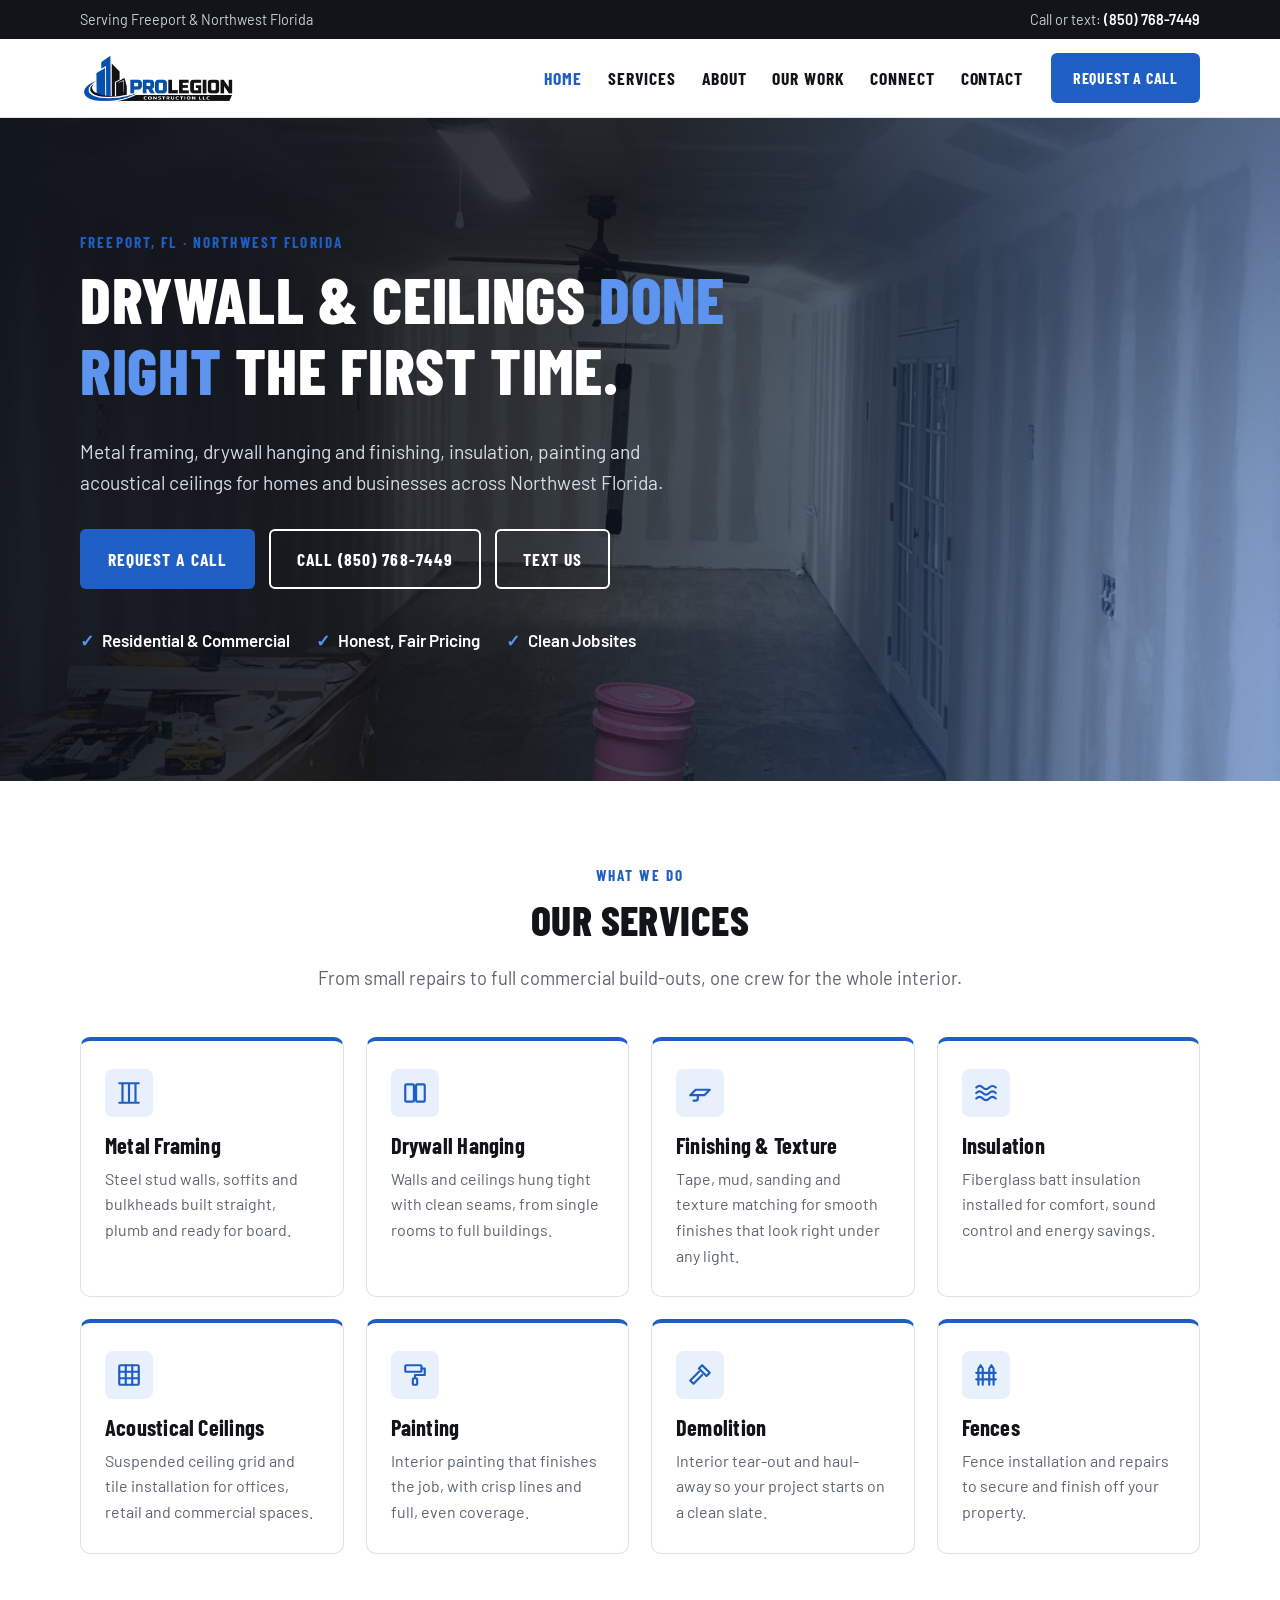
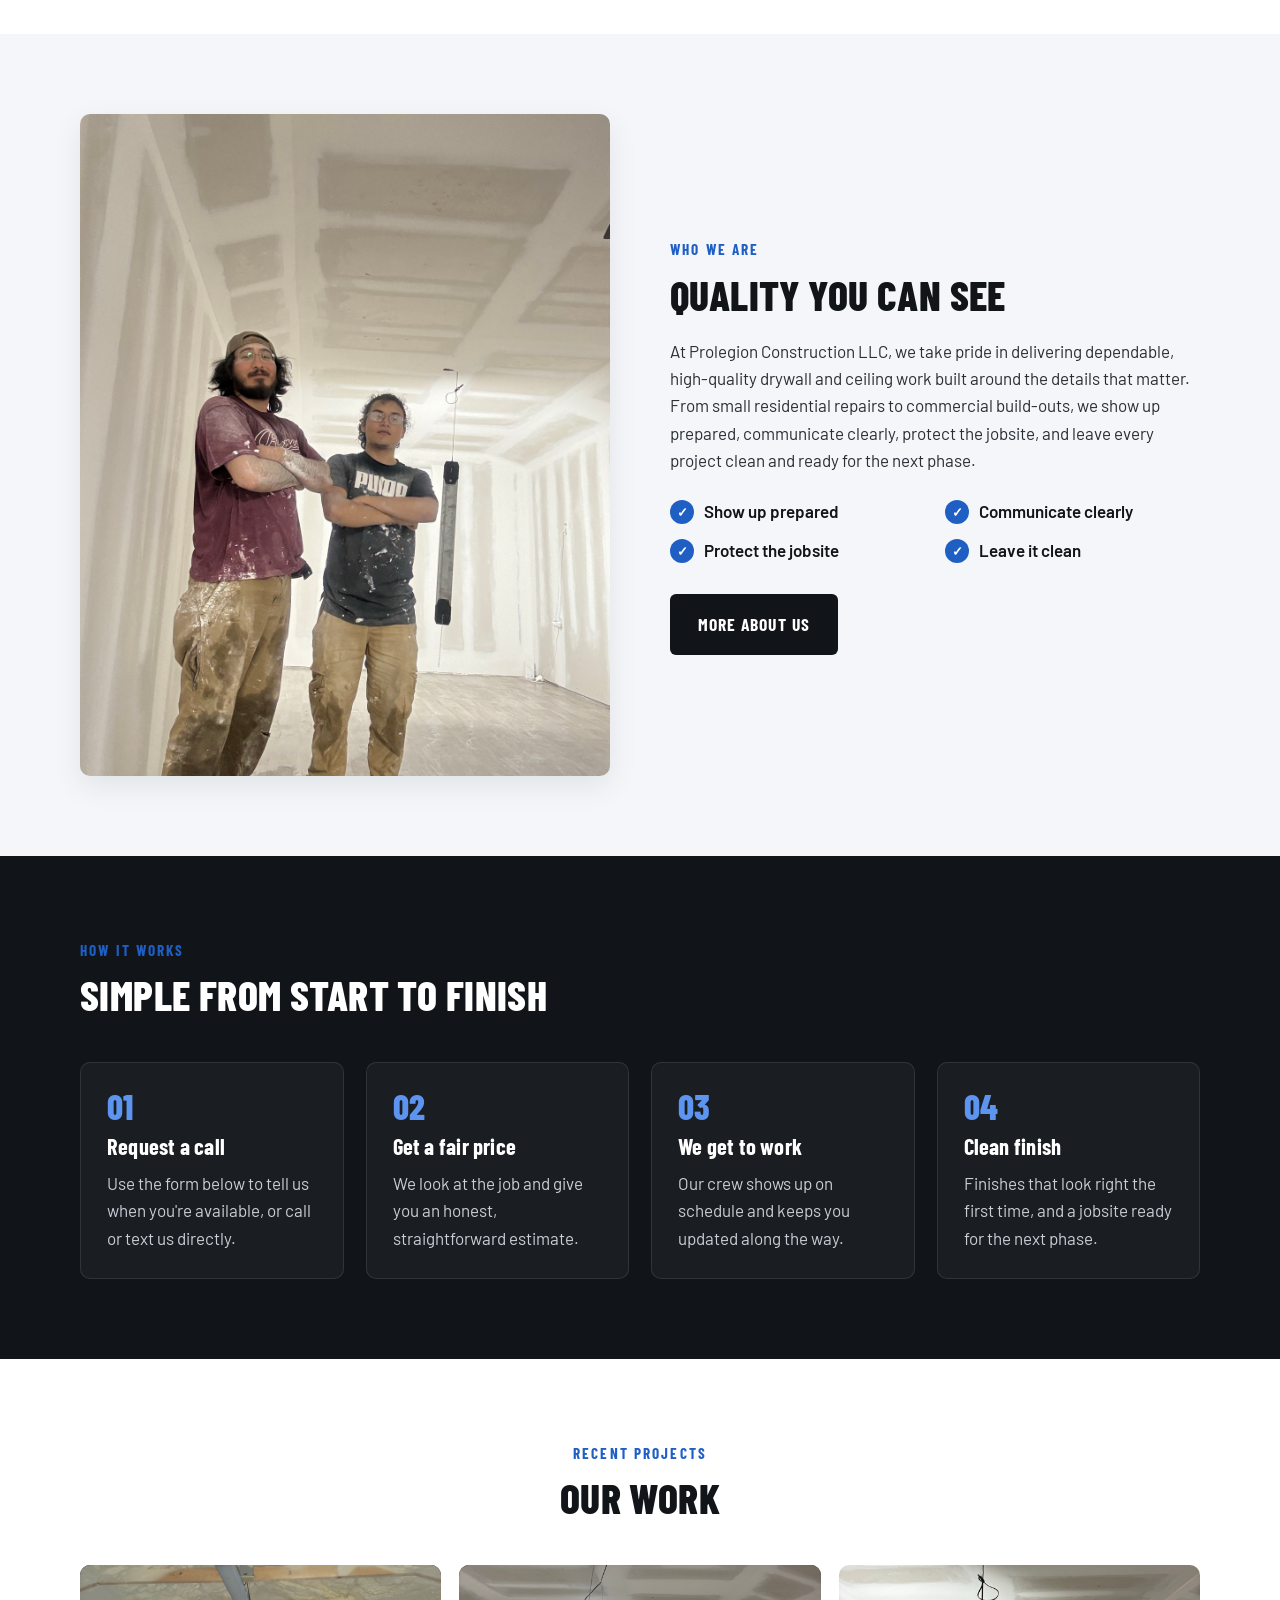
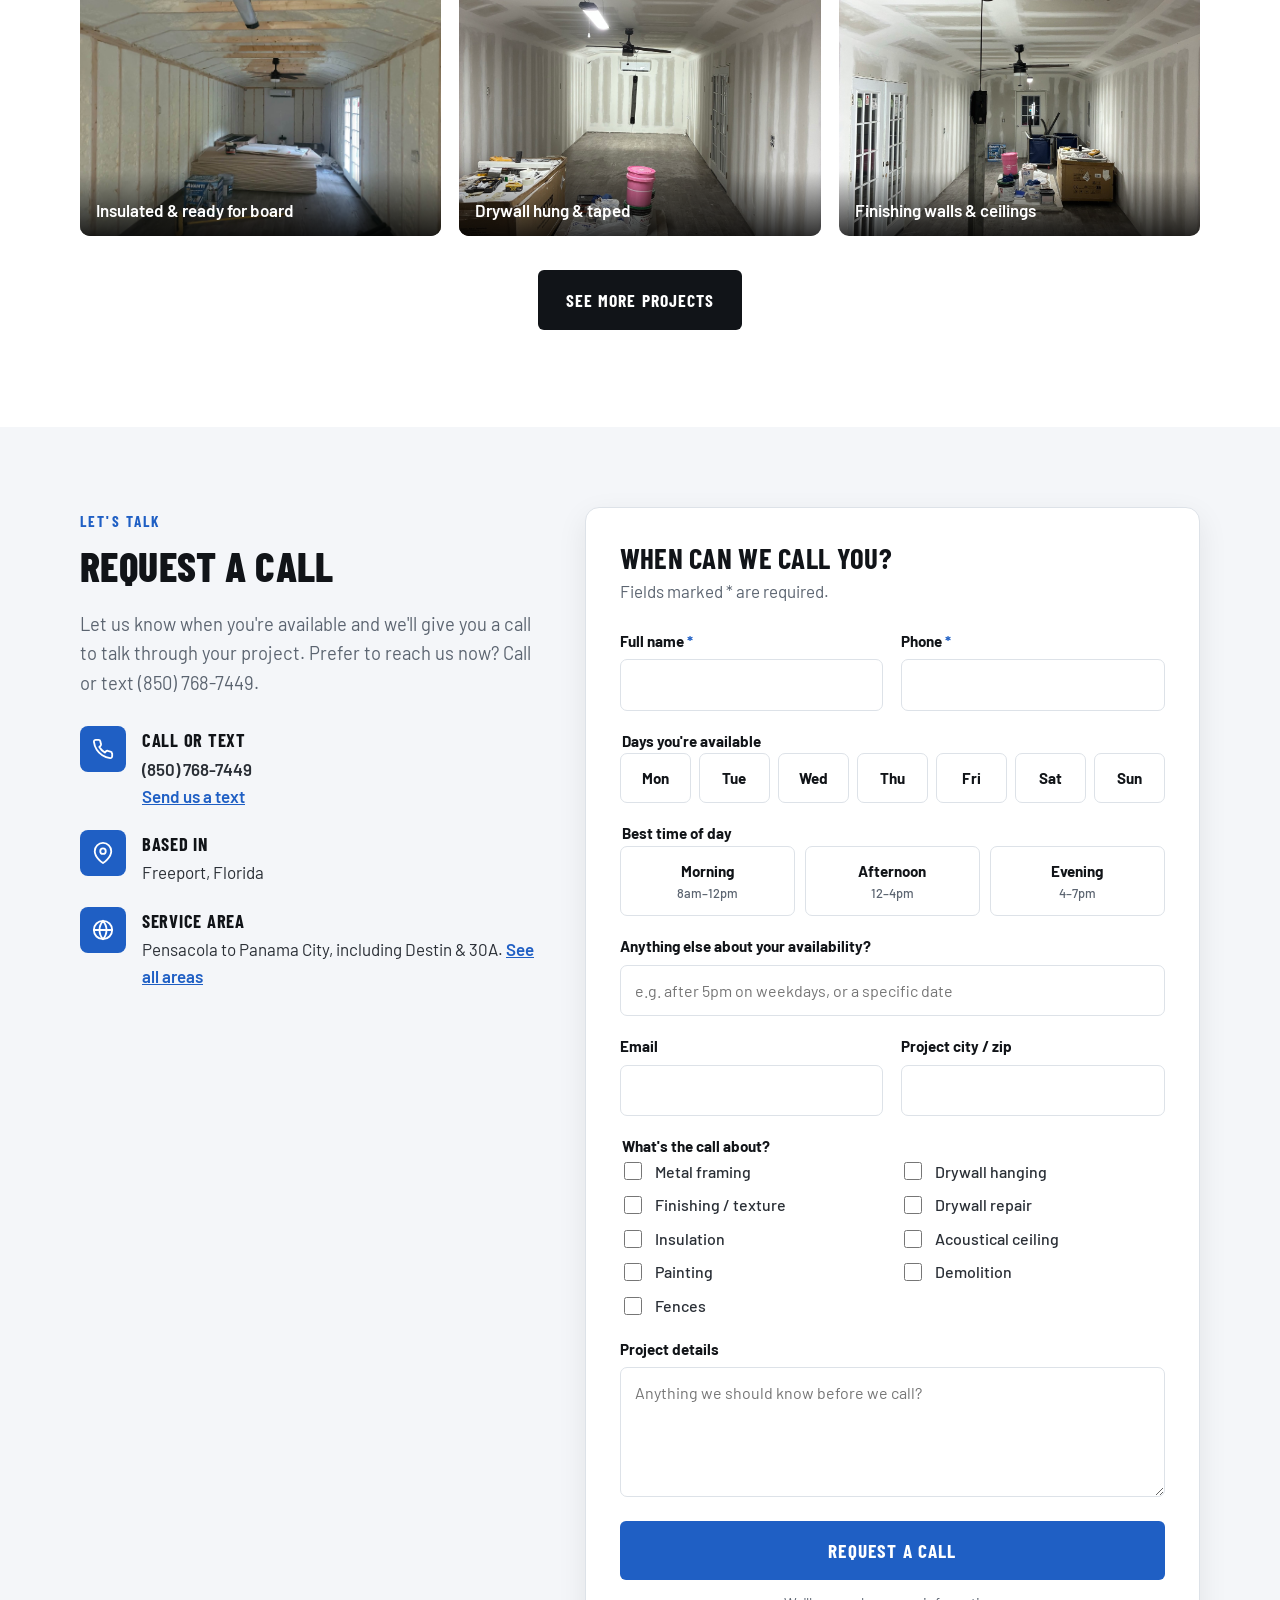
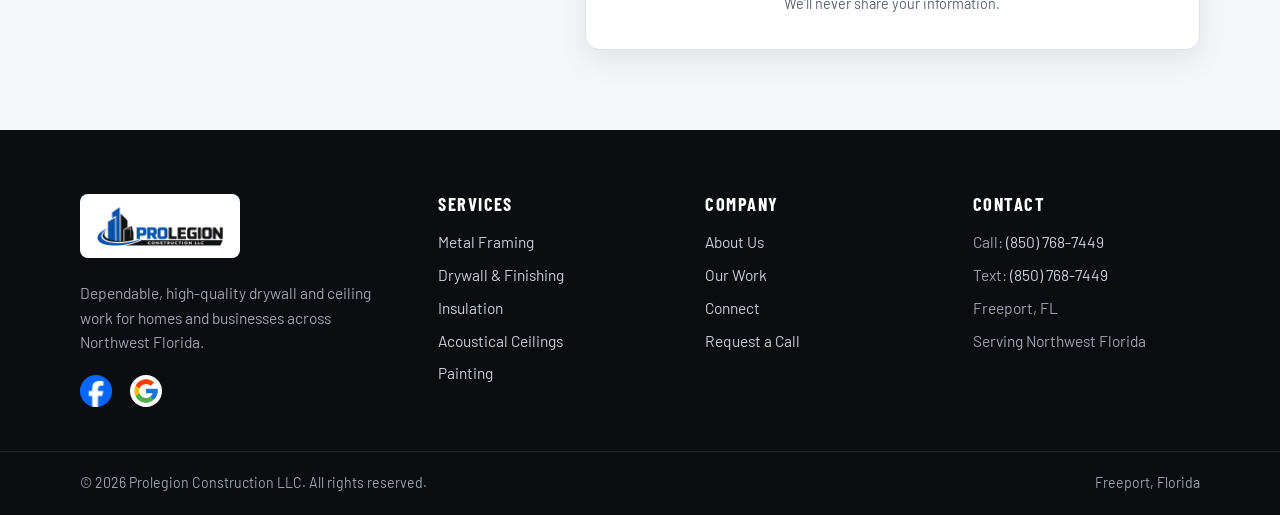
==== commit 060ce0ab: "Add Connect page with website and Facebook QR codes New /connect page (in the main menu and footer o" ====
--- a/index.html
+++ b/index.html
@@ -8,7 +8,10 @@
       name="description"
       content="Prolegion Construction LLC is a Freeport, FL drywall contractor serving Northwest Florida, including Destin, Fort Walton Beach, Santa Rosa Beach, 30A, DeFuniak Springs, Navarre, Pensacola and Panama City. Metal framing, drywall hanging and finishing, insulation, painting, demo, fences and acoustical ceilings. Request a call today."
     />
-    <link rel="icon" type="image/png" href="images/web/logo.png" />
+    <link rel="icon" href="favicon.ico" sizes="48x48" />
+    <link rel="icon" type="image/png" sizes="32x32" href="images/web/favicon-32.png" />
+    <link rel="icon" type="image/png" sizes="192x192" href="images/web/favicon-192.png" />
+    <link rel="apple-touch-icon" href="images/web/apple-touch-icon.png" />
     <link rel="canonical" href="https://prolegionconstruction.com/" />
     <link rel="preconnect" href="https://fonts.googleapis.com" />
     <link rel="preconnect" href="https://fonts.gstatic.com" crossorigin />
@@ -42,6 +45,7 @@
             <li><a href="/services">Services</a></li>
             <li><a href="/about">About</a></li>
             <li><a href="/gallery">Our Work</a></li>
+            <li><a href="/connect">Connect</a></li>
             <li><a href="/contact">Contact</a></li>
           </ul>
           <a class="btn btn-primary" href="/contact">Request a Call</a>
@@ -377,6 +381,7 @@
           <ul>
             <li><a href="/about">About Us</a></li>
             <li><a href="/gallery">Our Work</a></li>
+            <li><a href="/connect">Connect</a></li>
             <li><a href="/contact">Request a Call</a></li>
           </ul>
         </div>
--- a/css/styles.css
+++ b/css/styles.css
@@ -1088,6 +1088,88 @@
   gap: 8px;
 }
 
+/* ---------- Connect page (QR codes) ---------- */
+
+.qr-grid {
+  display: grid;
+  grid-template-columns: repeat(auto-fit, minmax(260px, 1fr));
+  gap: 28px;
+  max-width: 820px;
+  margin: 0 auto;
+}
+
+.qr-card {
+  background: #fff;
+  border: 1px solid var(--line);
+  border-top: 4px solid var(--blue);
+  border-radius: var(--radius);
+  box-shadow: var(--shadow);
+  padding: 32px 24px;
+  text-align: center;
+}
+
+.qr-code {
+  width: 240px;
+  max-width: 100%;
+  margin: 0 auto 18px;
+}
+
+.qr-card h2 {
+  font-size: 1.7rem;
+  margin-bottom: 4px;
+}
+
+.qr-card p {
+  color: var(--muted);
+  margin-bottom: 22px;
+  overflow-wrap: anywhere;
+}
+
+.connect-btn {
+  display: flex;
+  align-items: center;
+  justify-content: center;
+  gap: 12px;
+  min-height: 58px;
+  padding: 14px 18px;
+  border-radius: 10px;
+  font-family: var(--font-head);
+  font-weight: 700;
+  font-size: 1.25rem;
+  letter-spacing: 0.05em;
+  text-transform: uppercase;
+  text-decoration: none;
+  color: #fff;
+  transition: transform 0.2s, filter 0.2s;
+}
+
+.connect-btn:hover,
+.connect-btn:focus-visible {
+  transform: translateY(-2px);
+  filter: brightness(1.12);
+}
+
+.connect-btn svg {
+  width: 24px;
+  height: 24px;
+  flex: none;
+}
+
+.connect-btn img {
+  width: 26px;
+  height: 26px;
+  flex: none;
+}
+
+.connect-btn-site {
+  background: var(--ink);
+}
+
+/* Facebook's brand blue, matching the logo file */
+.connect-btn-fb {
+  background: #0866ff;
+}
+
 /* ---------- Mobile call bar ---------- */
 
 .mobile-cta {
@@ -1109,6 +1191,14 @@
 
   .footer-grid {
     grid-template-columns: 1fr 1fr;
+  }
+}
+
+/* Mid-size screens: tighten the menu so all six links fit beside the logo */
+@media (max-width: 1040px) and (min-width: 861px) {
+  .nav,
+  .nav ul {
+    gap: 18px;
   }
 }
 
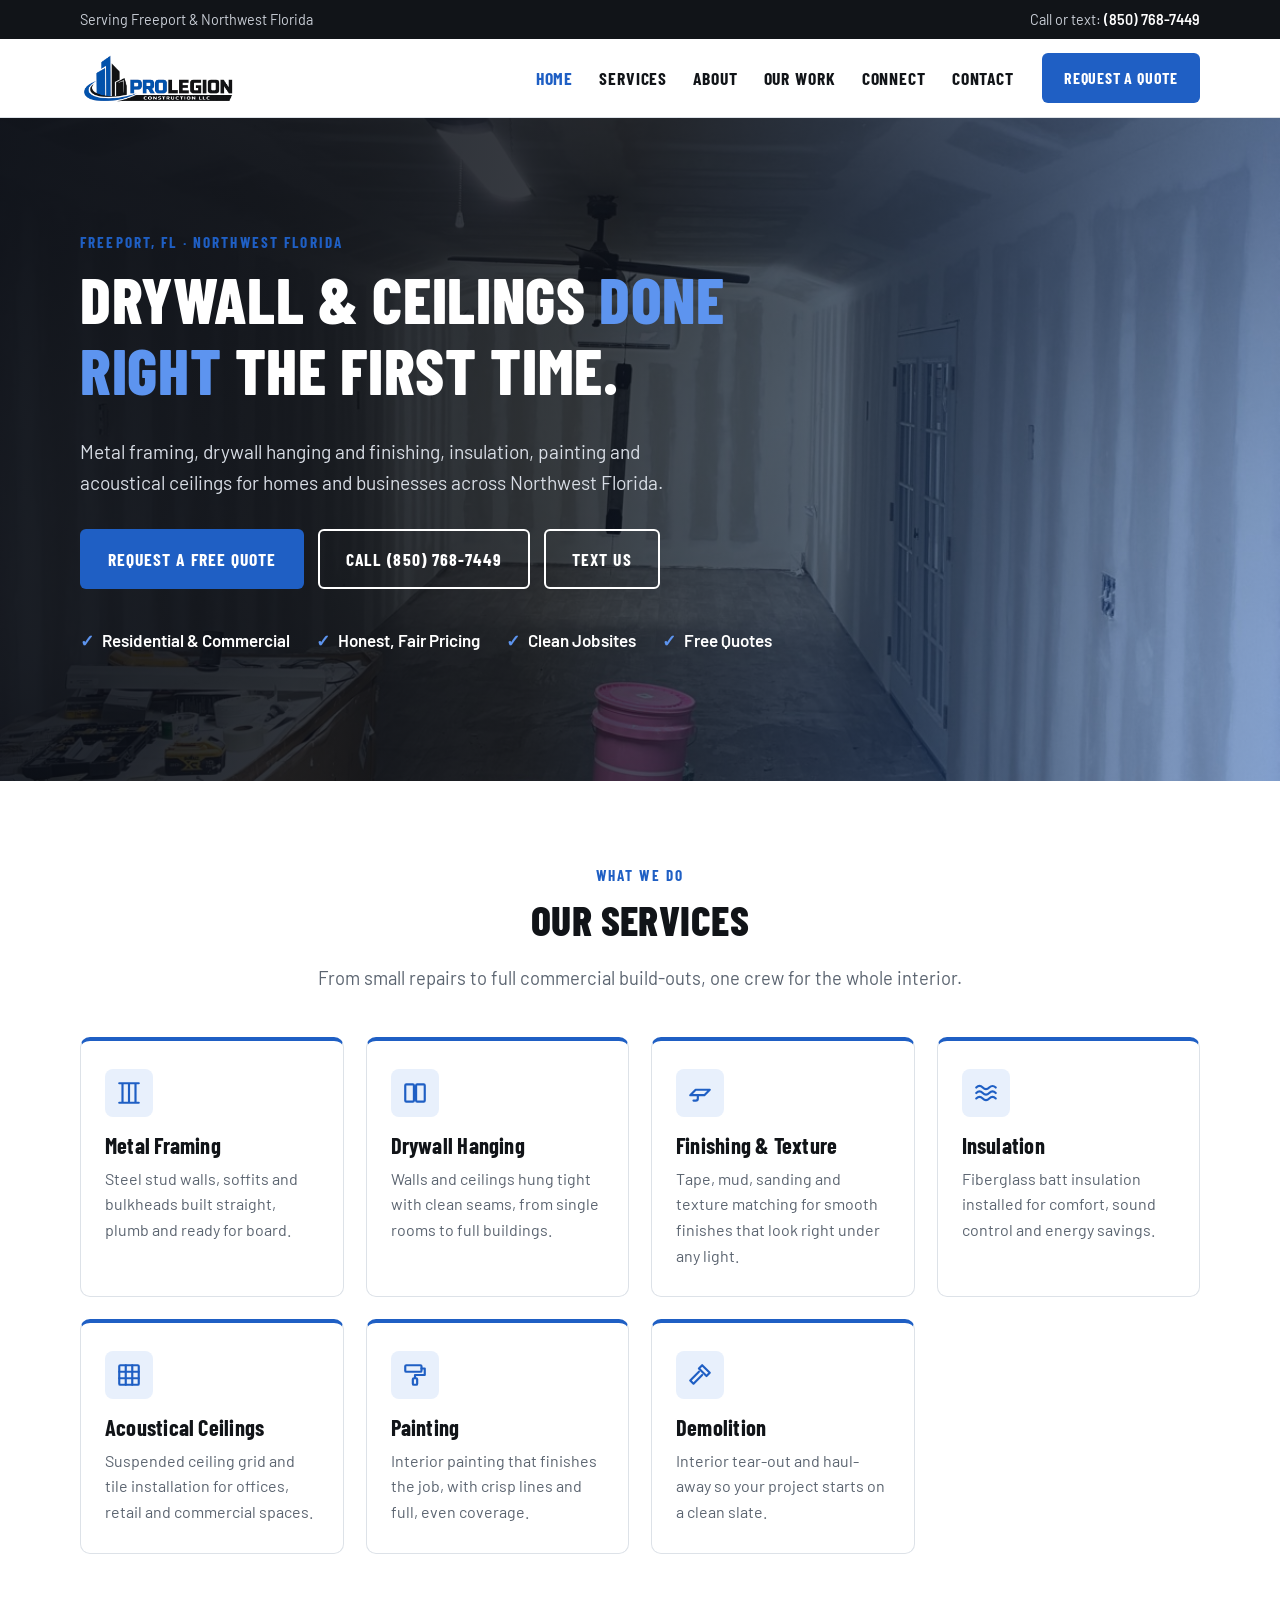
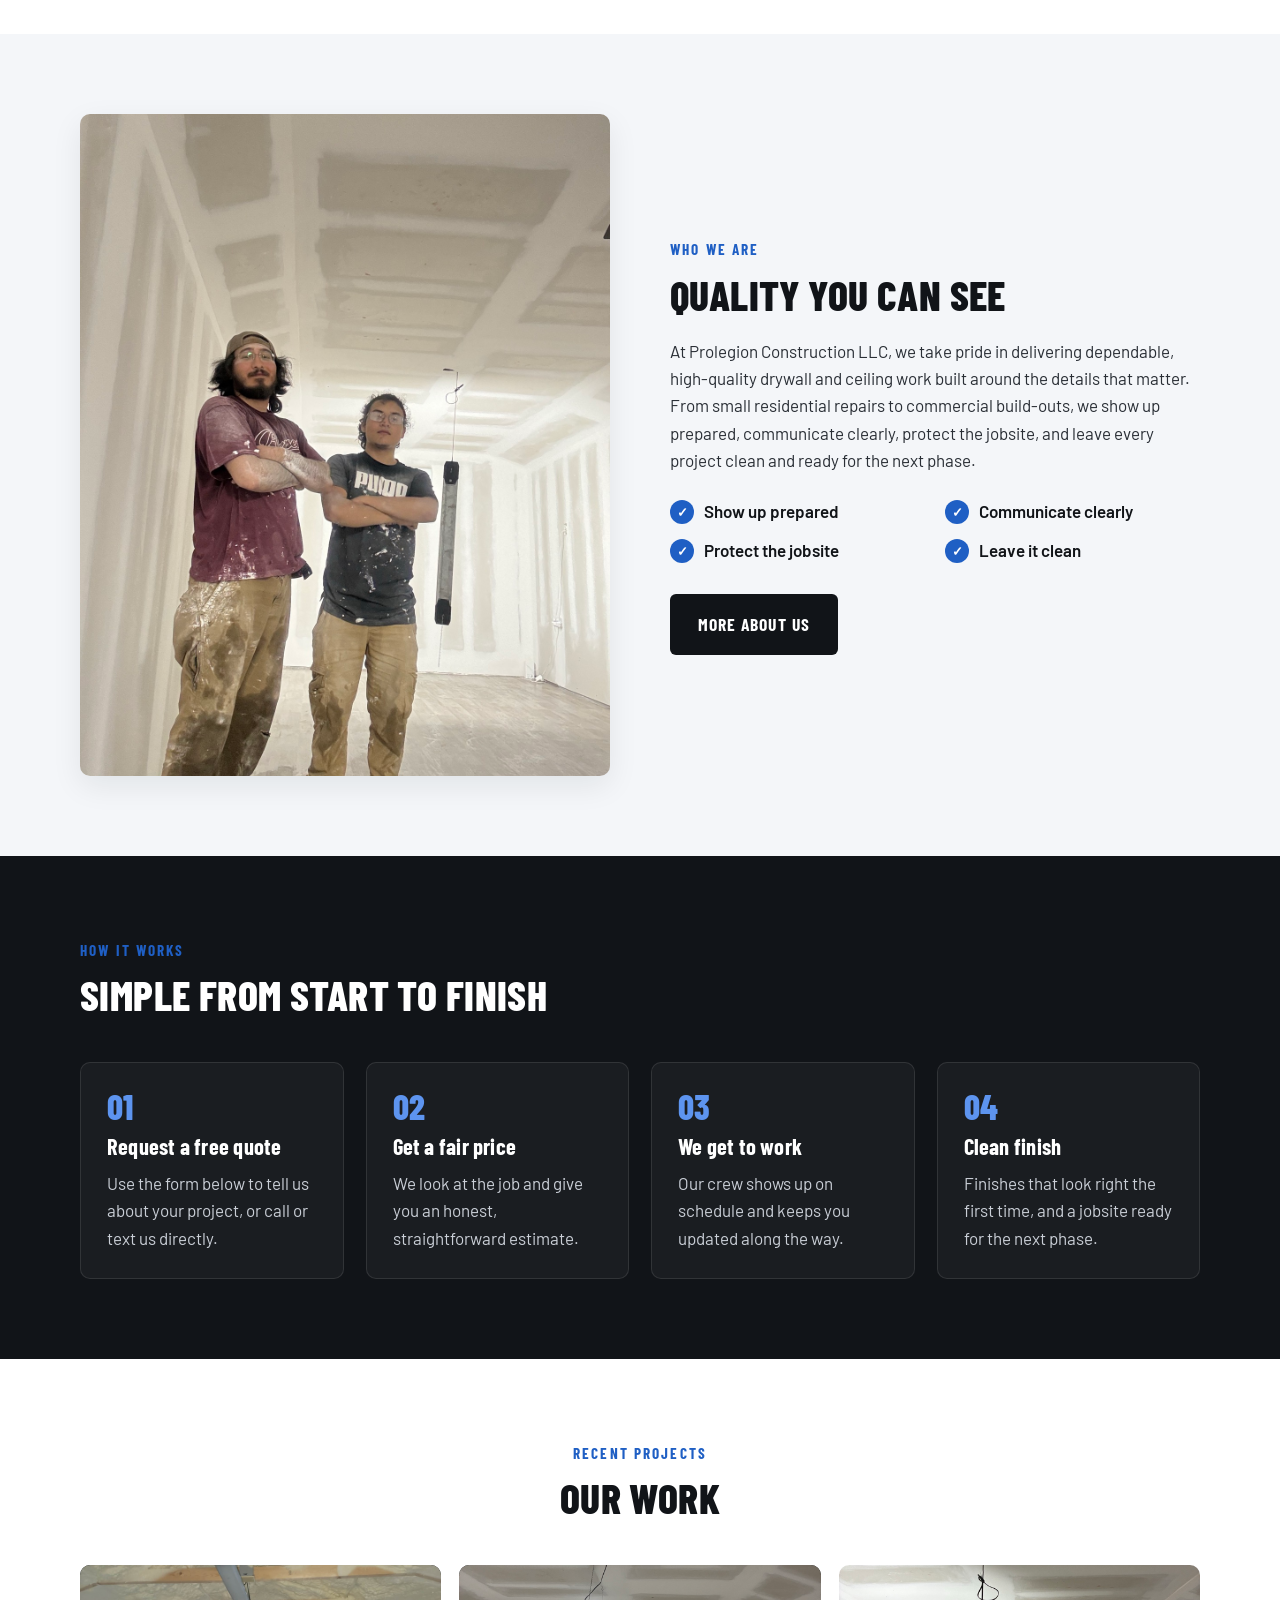
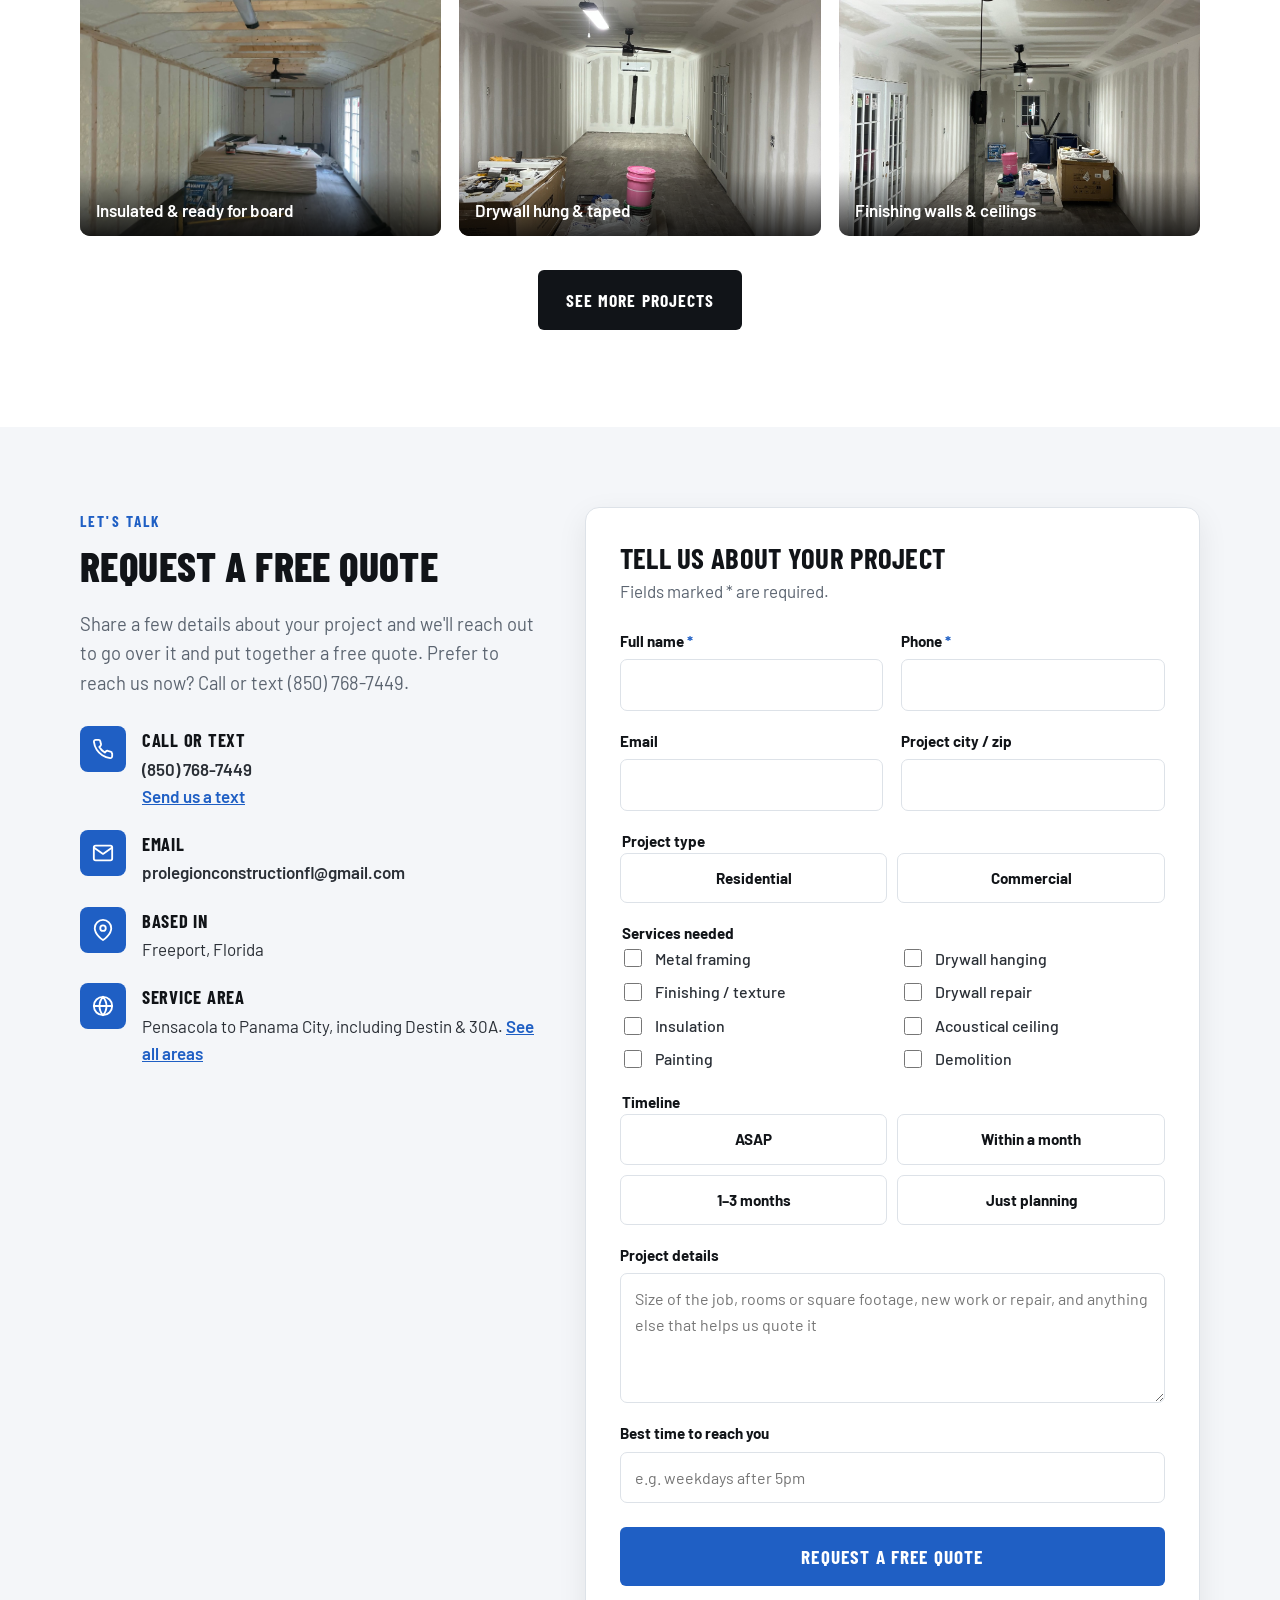
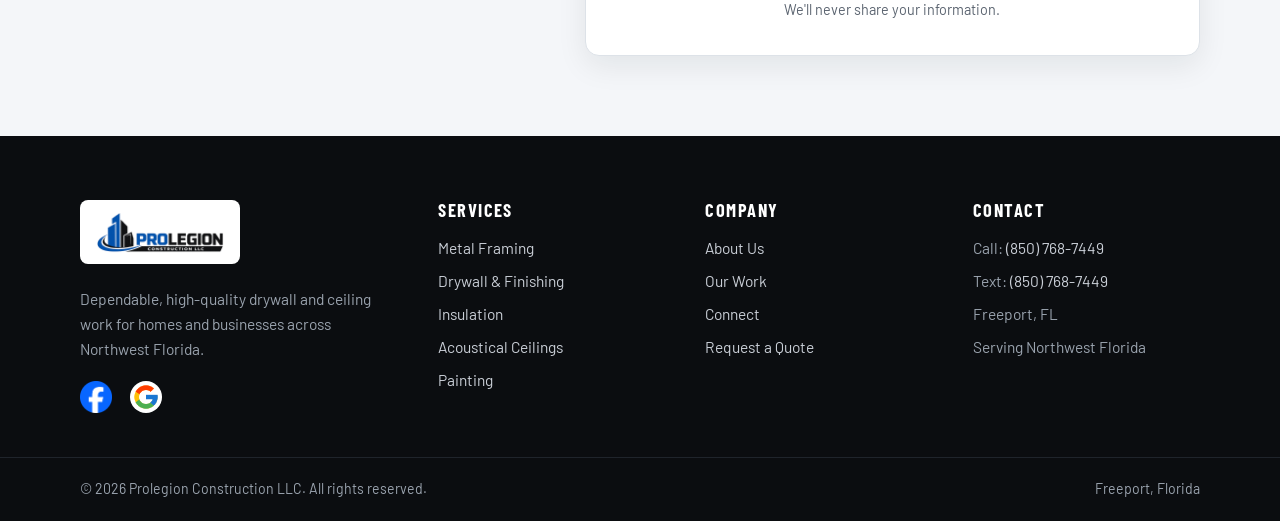
==== commit a19328f5: "Turn call request into free quote request, drop fences, add email - Remove fence installation & repa" ====
--- a/index.html
+++ b/index.html
@@ -6,7 +6,7 @@
     <title>Prolegion Construction LLC | Drywall, Framing &amp; Ceilings in Northwest Florida</title>
     <meta
       name="description"
-      content="Prolegion Construction LLC is a Freeport, FL drywall contractor serving Northwest Florida, including Destin, Fort Walton Beach, Santa Rosa Beach, 30A, DeFuniak Springs, Navarre, Pensacola and Panama City. Metal framing, drywall hanging and finishing, insulation, painting, demo, fences and acoustical ceilings. Request a call today."
+      content="Prolegion Construction LLC is a Freeport, FL drywall contractor serving Northwest Florida, including Destin, Fort Walton Beach, Santa Rosa Beach, 30A, DeFuniak Springs, Navarre, Pensacola and Panama City. Metal framing, drywall hanging and finishing, insulation, painting, demo and acoustical ceilings. Request a free quote today."
     />
     <link rel="icon" href="favicon.ico" sizes="48x48" />
     <link rel="icon" type="image/png" sizes="32x32" href="images/web/favicon-32.png" />
@@ -19,7 +19,7 @@
       href="https://fonts.googleapis.com/css2?family=Barlow+Condensed:wght@600;700;800&family=Barlow:wght@400;500;600;700&display=swap"
       rel="stylesheet"
     />
-    <link rel="stylesheet" href="css/styles.css" />
+    <link rel="stylesheet" href="css/styles.css?v=133edebf" />
   </head>
   <body>
     <a class="skip-link" href="#main">Skip to content</a>
@@ -48,7 +48,7 @@
             <li><a href="/connect">Connect</a></li>
             <li><a href="/contact">Contact</a></li>
           </ul>
-          <a class="btn btn-primary" href="/contact">Request a Call</a>
+          <a class="btn btn-primary" href="/contact">Request a Quote</a>
         </nav>
       </div>
     </header>
@@ -64,7 +64,7 @@
             businesses across Northwest Florida.
           </p>
           <div class="btn-row">
-            <a class="btn btn-primary" href="#request-call">Request a Call</a>
+            <a class="btn btn-primary" href="#request-quote">Request a Free Quote</a>
             <a class="btn btn-outline" href="tel:+18507687449">Call (850) 768-7449</a>
             <a class="btn btn-outline" href="sms:+18507687449">Text Us</a>
           </div>
@@ -72,6 +72,7 @@
             <li>Residential &amp; Commercial</li>
             <li>Honest, Fair Pricing</li>
             <li>Clean Jobsites</li>
+            <li>Free Quotes</li>
           </ul>
         </div>
       </section>
@@ -134,13 +135,6 @@
               </div>
               <h3>Demolition</h3>
               <p>Interior tear-out and haul-away so your project starts on a clean slate.</p>
-            </article>
-            <article class="service-card">
-              <div class="icon" aria-hidden="true">
-                <svg viewBox="0 0 24 24" fill="none" stroke="currentColor" stroke-width="2" stroke-linecap="round" stroke-linejoin="round"><path d="M5 21V6l2-3 2 3v15M15 21V6l2-3 2 3v15M3 10h18M3 16h18" /></svg>
-              </div>
-              <h3>Fences</h3>
-              <p>Fence installation and repairs to secure and finish off your property.</p>
             </article>
           </div>
         </div>
@@ -180,8 +174,8 @@
           <div class="values">
             <div class="value">
               <div class="num">01</div>
-              <h3>Request a call</h3>
-              <p>Use the form below to tell us when you're available, or call or text us directly.</p>
+              <h3>Request a free quote</h3>
+              <p>Use the form below to tell us about your project, or call or text us directly.</p>
             </div>
             <div class="value">
               <div class="num">02</div>
@@ -229,15 +223,15 @@
         </div>
       </section>
 
-      <!-- Call request -->
-      <section class="section section-alt" id="request-call">
+      <!-- Quote request -->
+      <section class="section section-alt" id="request-quote">
         <div class="container call-wrap">
           <div>
             <span class="eyebrow">Let's Talk</span>
-            <h2>Request a call</h2>
+            <h2>Request a free quote</h2>
             <p class="lead">
-              Let us know when you're available and we'll give you a call to talk through your project. Prefer to
-              reach us now? Call or text (850) 768-7449.
+              Share a few details about your project and we'll reach out to go over it and put together a free quote.
+              Prefer to reach us now? Call or text (850) 768-7449.
             </p>
             <ul class="contact-list">
               <li>
@@ -245,6 +239,12 @@
                   <svg viewBox="0 0 24 24" fill="none" stroke="currentColor" stroke-width="2" stroke-linecap="round" stroke-linejoin="round"><path d="M22 16.9v3a2 2 0 0 1-2.2 2 19.8 19.8 0 0 1-8.6-3.1 19.5 19.5 0 0 1-6-6A19.8 19.8 0 0 1 2.1 4.2 2 2 0 0 1 4.1 2h3a2 2 0 0 1 2 1.7c.1.9.4 1.8.7 2.7a2 2 0 0 1-.5 2.1L8 9.8a16 16 0 0 0 6 6l1.3-1.3a2 2 0 0 1 2.1-.4c.9.3 1.8.6 2.7.7a2 2 0 0 1 1.7 2z" /></svg>
                 </span>
                 <div><strong>Call or Text</strong><a href="tel:+18507687449">(850) 768-7449</a><br /><a class="text-link" href="sms:+18507687449">Send us a text</a></div>
+              </li>
+              <li>
+                <span class="icon" aria-hidden="true">
+                  <svg viewBox="0 0 24 24" fill="none" stroke="currentColor" stroke-width="2" stroke-linecap="round" stroke-linejoin="round"><rect x="2" y="4" width="20" height="16" rx="2" /><path d="M22 6l-10 7L2 6" /></svg>
+                </span>
+                <div><strong>Email</strong><a href="mailto:prolegionconstructionfl@gmail.com">prolegionconstructionfl<wbr />@gmail.com</a></div>
               </li>
               <li>
                 <span class="icon" aria-hidden="true">
@@ -261,13 +261,13 @@
             </ul>
           </div>
 
-          <!-- CALL REQUEST FORM: submissions are emailed by Web3Forms to the address tied to the access key -->
+          <!-- QUOTE REQUEST FORM: submissions are emailed by Web3Forms to the address tied to the access key -->
           <form class="call-form" action="https://api.web3forms.com/submit" method="POST">
-            <h3>When can we call you?</h3>
+            <h3>Tell us about your project</h3>
             <p class="form-intro">Fields marked <span class="req">*</span> are required.</p>
 
             <input type="hidden" name="access_key" value="9a3113c7-2c6d-411f-a19e-8dd313ae6b73" />
-            <input type="hidden" name="subject" value="New call request from prolegion website" />
+            <input type="hidden" name="subject" value="New quote request from prolegion website" />
             <input type="hidden" name="from_name" value="Prolegion Construction Website" />
             <input type="checkbox" name="botcheck" class="hp-field" tabindex="-1" autocomplete="off" aria-hidden="true" />
 
@@ -281,33 +281,6 @@
                 <input id="phone-home" name="phone" type="tel" autocomplete="tel" required />
               </div>
 
-              <fieldset class="field full">
-                <legend>Days you're available</legend>
-                <div class="choice-row days">
-                  <label class="choice"><input type="checkbox" name="Days available" value="Monday" /><span>Mon</span></label>
-                  <label class="choice"><input type="checkbox" name="Days available" value="Tuesday" /><span>Tue</span></label>
-                  <label class="choice"><input type="checkbox" name="Days available" value="Wednesday" /><span>Wed</span></label>
-                  <label class="choice"><input type="checkbox" name="Days available" value="Thursday" /><span>Thu</span></label>
-                  <label class="choice"><input type="checkbox" name="Days available" value="Friday" /><span>Fri</span></label>
-                  <label class="choice"><input type="checkbox" name="Days available" value="Saturday" /><span>Sat</span></label>
-                  <label class="choice"><input type="checkbox" name="Days available" value="Sunday" /><span>Sun</span></label>
-                </div>
-              </fieldset>
-
-              <fieldset class="field full">
-                <legend>Best time of day</legend>
-                <div class="choice-row times">
-                  <label class="choice"><input type="checkbox" name="Time of day" value="Morning (8am–12pm)" /><span>Morning<small>8am–12pm</small></span></label>
-                  <label class="choice"><input type="checkbox" name="Time of day" value="Afternoon (12–4pm)" /><span>Afternoon<small>12–4pm</small></span></label>
-                  <label class="choice"><input type="checkbox" name="Time of day" value="Evening (4–7pm)" /><span>Evening<small>4–7pm</small></span></label>
-                </div>
-              </fieldset>
-
-              <div class="field full">
-                <label for="avail-home">Anything else about your availability?</label>
-                <input id="avail-home" name="Availability notes" type="text" placeholder="e.g. after 5pm on weekdays, or a specific date" />
-              </div>
-
               <div class="field">
                 <label for="email-home">Email</label>
                 <input id="email-home" name="email" type="email" autocomplete="email" />
@@ -318,7 +291,15 @@
               </div>
 
               <fieldset class="field full">
-                <legend>What's the call about?</legend>
+                <legend>Project type</legend>
+                <div class="choice-row">
+                  <label class="choice"><input type="radio" name="Project type" value="Residential" /><span>Residential</span></label>
+                  <label class="choice"><input type="radio" name="Project type" value="Commercial" /><span>Commercial</span></label>
+                </div>
+              </fieldset>
+
+              <fieldset class="field full">
+                <legend>Services needed</legend>
                 <div class="check-grid">
                   <label><input type="checkbox" name="Services" value="Metal framing" /> Metal framing</label>
                   <label><input type="checkbox" name="Services" value="Drywall hanging" /> Drywall hanging</label>
@@ -328,18 +309,32 @@
                   <label><input type="checkbox" name="Services" value="Acoustical ceiling" /> Acoustical ceiling</label>
                   <label><input type="checkbox" name="Services" value="Painting" /> Painting</label>
                   <label><input type="checkbox" name="Services" value="Demolition" /> Demolition</label>
-                  <label><input type="checkbox" name="Services" value="Fences" /> Fences</label>
                 </div>
               </fieldset>
 
+              <fieldset class="field full">
+                <legend>Timeline</legend>
+                <div class="choice-row">
+                  <label class="choice"><input type="radio" name="Timeline" value="As soon as possible" /><span>ASAP</span></label>
+                  <label class="choice"><input type="radio" name="Timeline" value="Within a month" /><span>Within a month</span></label>
+                  <label class="choice"><input type="radio" name="Timeline" value="1–3 months" /><span>1–3 months</span></label>
+                  <label class="choice"><input type="radio" name="Timeline" value="Just planning" /><span>Just planning</span></label>
+                </div>
+              </fieldset>
+
               <div class="field full">
                 <label for="details-home">Project details</label>
-                <textarea id="details-home" name="Project details" placeholder="Anything we should know before we call?"></textarea>
+                <textarea id="details-home" name="Project details" placeholder="Size of the job, rooms or square footage, new work or repair, and anything else that helps us quote it"></textarea>
+              </div>
+
+              <div class="field full">
+                <label for="besttime-home">Best time to reach you</label>
+                <input id="besttime-home" name="Best time to reach you" type="text" placeholder="e.g. weekdays after 5pm" />
               </div>
             </div>
 
             <div class="form-actions">
-              <button class="btn btn-primary" type="submit">Request a Call</button>
+              <button class="btn btn-primary" type="submit">Request a Free Quote</button>
               <p class="form-note">We'll never share your information.</p>
             </div>
             <div class="form-status" role="status" aria-live="polite" hidden></div>
@@ -382,7 +377,7 @@
             <li><a href="/about">About Us</a></li>
             <li><a href="/gallery">Our Work</a></li>
             <li><a href="/connect">Connect</a></li>
-            <li><a href="/contact">Request a Call</a></li>
+            <li><a href="/contact">Request a Quote</a></li>
           </ul>
         </div>
         <div>
@@ -406,9 +401,9 @@
     <div class="mobile-cta">
       <a href="tel:+18507687449">Call</a>
       <a href="sms:+18507687449">Text</a>
-      <a href="/contact">Request a Call</a>
+      <a href="/contact">Request a Quote</a>
     </div>
 
-    <script src="js/script.js"></script>
+    <script src="js/script.js?v=0d821515"></script>
   </body>
 </html>
--- a/css/styles.css
+++ b/css/styles.css
@@ -1125,49 +1125,25 @@
   overflow-wrap: anywhere;
 }
 
-.connect-btn {
-  display: flex;
-  align-items: center;
-  justify-content: center;
-  gap: 12px;
-  min-height: 58px;
-  padding: 14px 18px;
+.qr-card .btn {
   border-radius: 10px;
-  font-family: var(--font-head);
-  font-weight: 700;
-  font-size: 1.25rem;
-  letter-spacing: 0.05em;
-  text-transform: uppercase;
-  text-decoration: none;
-  color: #fff;
-  transition: transform 0.2s, filter 0.2s;
-}
-
-.connect-btn:hover,
-.connect-btn:focus-visible {
-  transform: translateY(-2px);
-  filter: brightness(1.12);
-}
-
-.connect-btn svg {
-  width: 24px;
-  height: 24px;
+}
+
+.qr-card .btn svg,
+.qr-card .btn img {
+  width: 20px;
+  height: 20px;
   flex: none;
 }
 
-.connect-btn img {
-  width: 26px;
-  height: 26px;
-  flex: none;
-}
-
-.connect-btn-site {
-  background: var(--ink);
-}
-
 /* Facebook's brand blue, matching the logo file */
-.connect-btn-fb {
+.btn-facebook {
   background: #0866ff;
+  color: #fff;
+}
+
+.btn-facebook:hover {
+  background: #0757d6;
 }
 
 /* ---------- Mobile call bar ---------- */
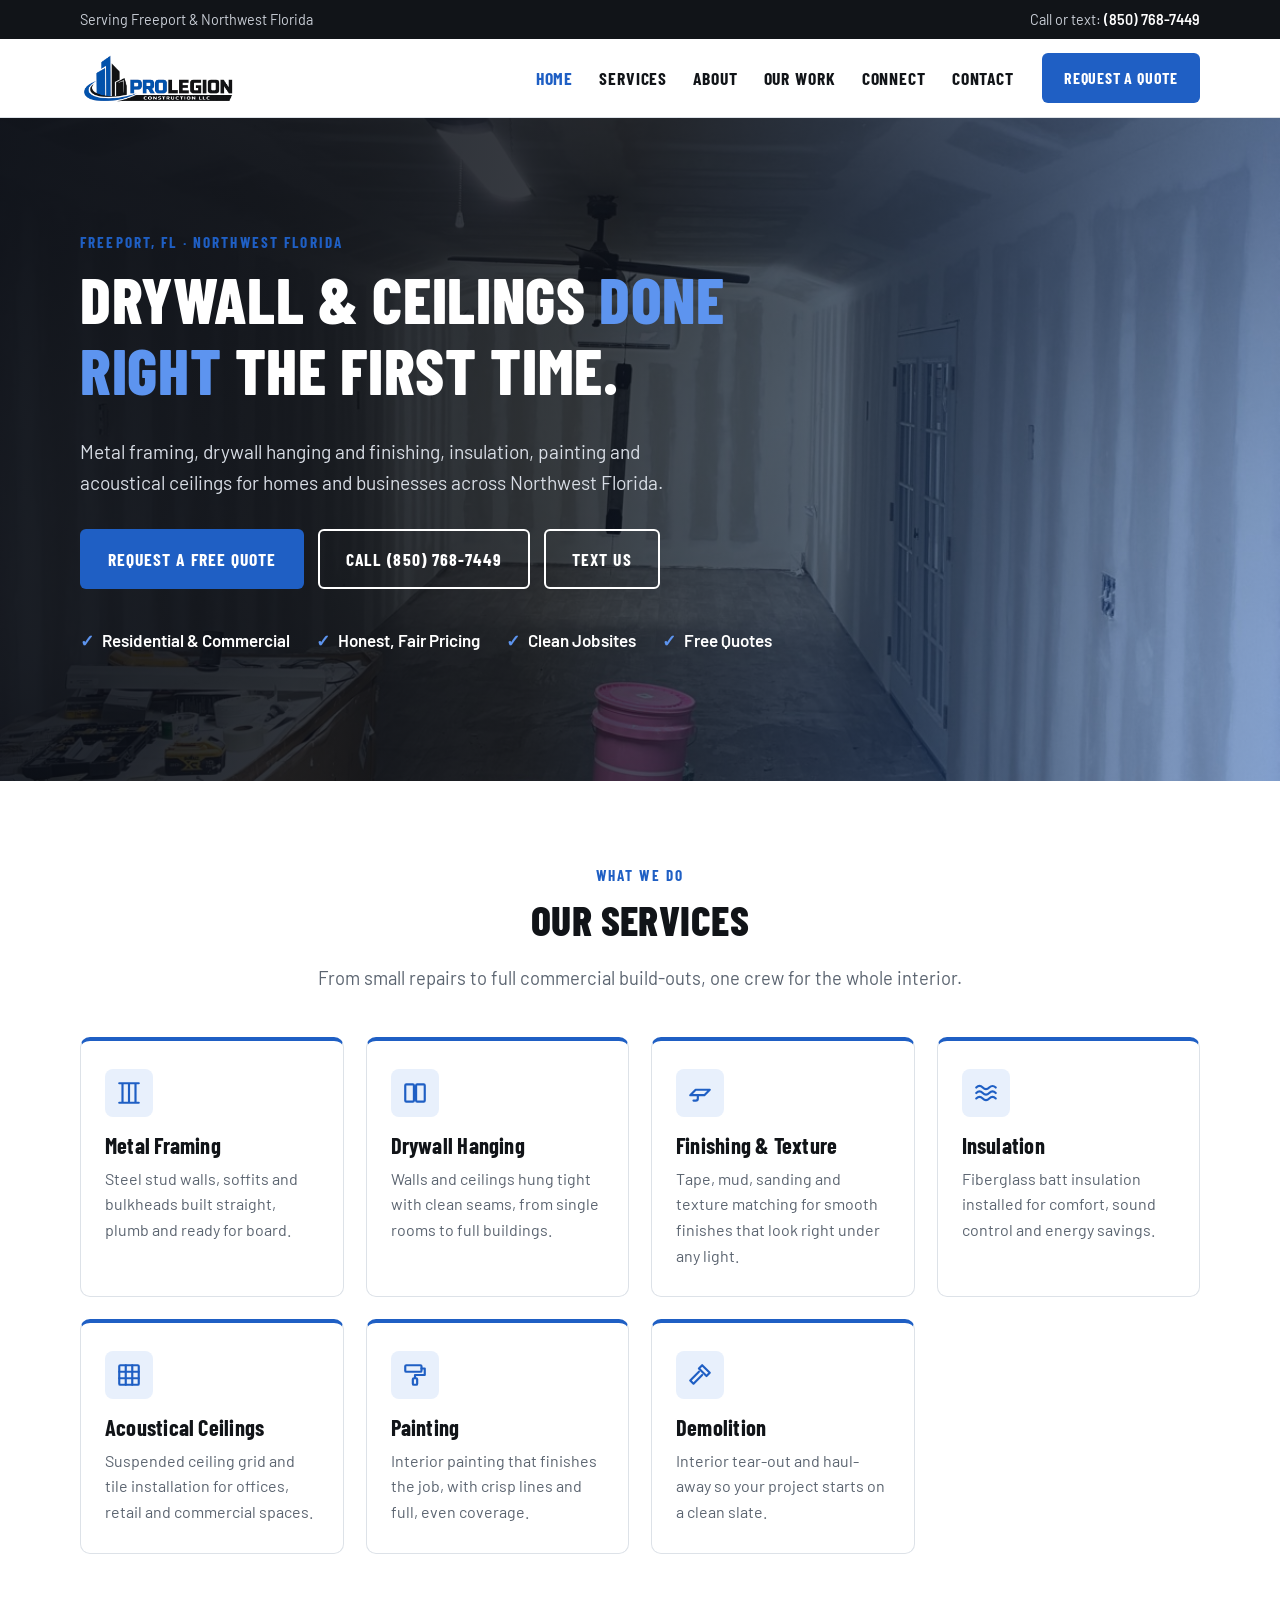
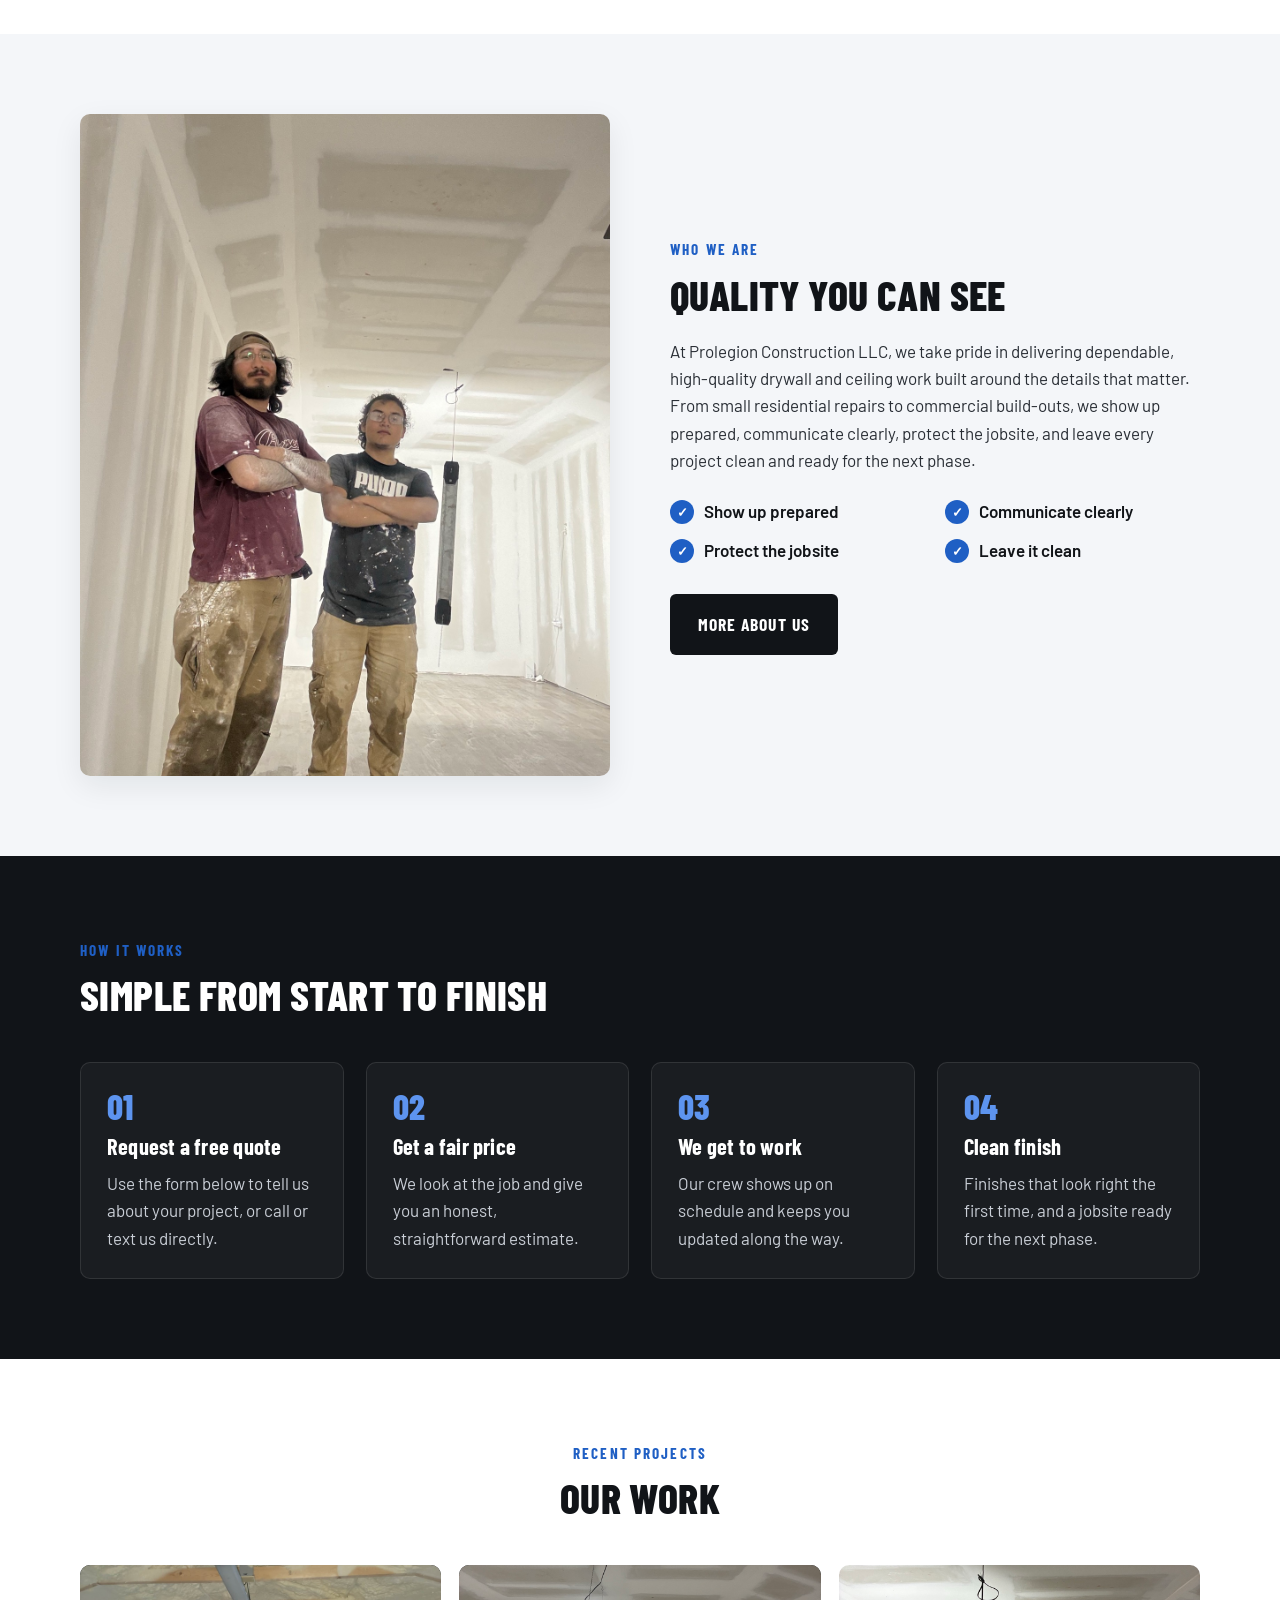
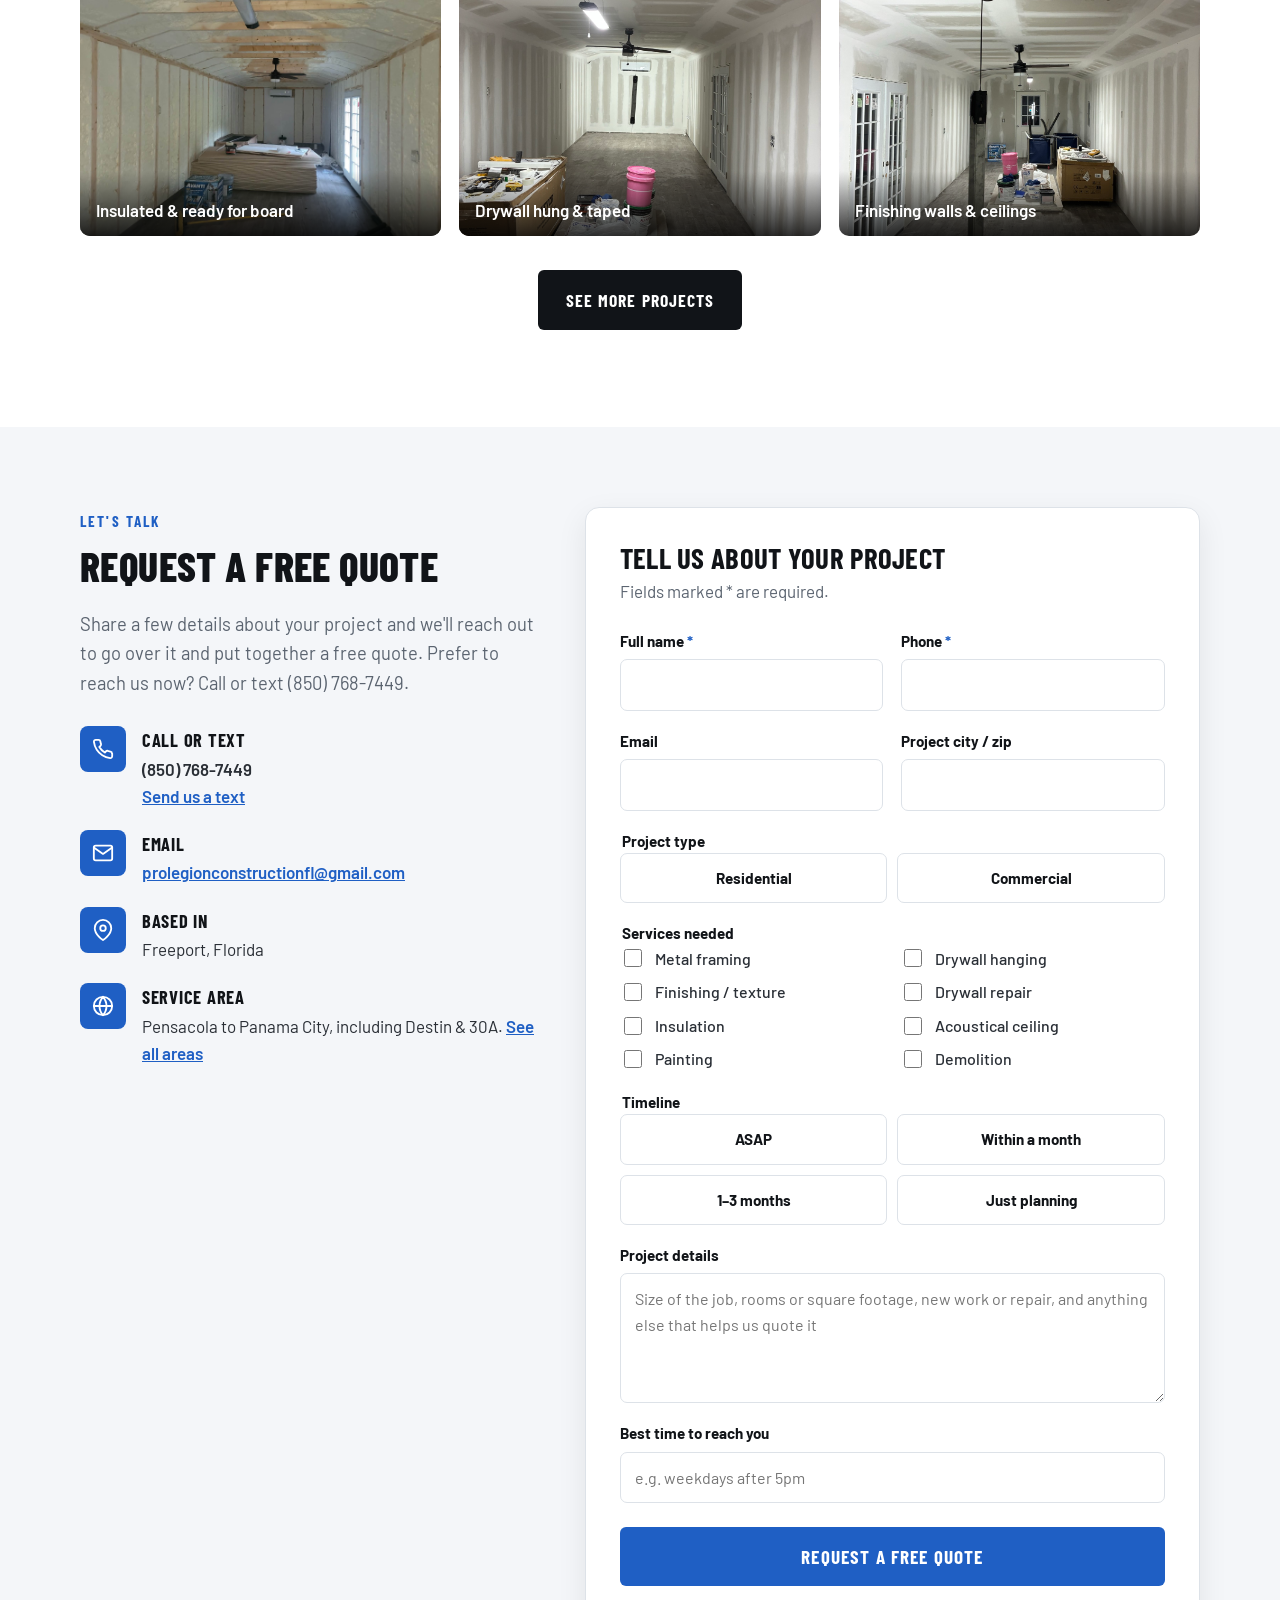
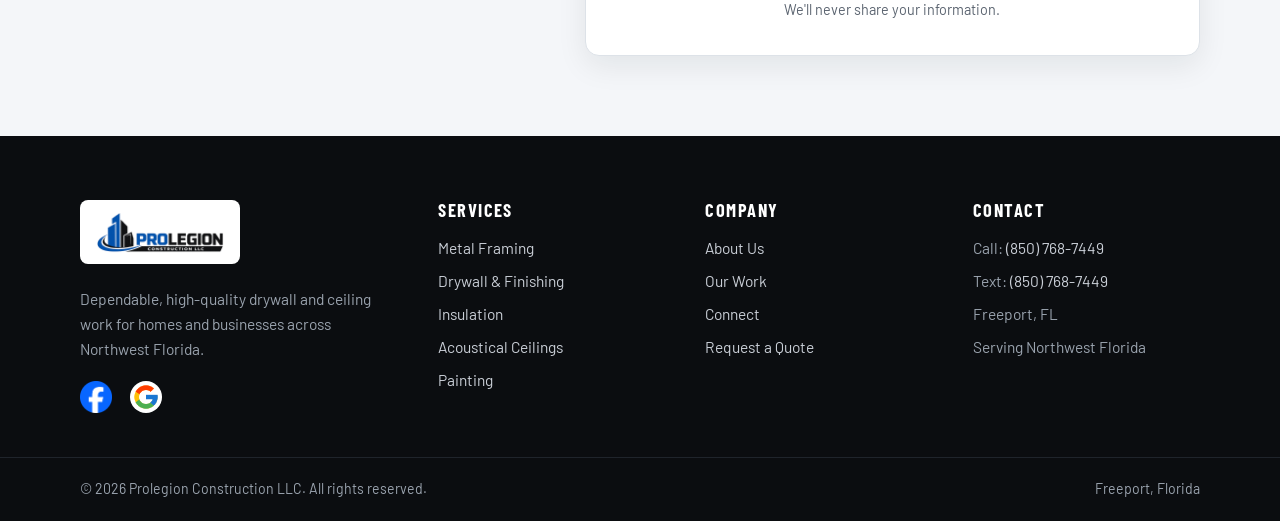
==== commit cf833273: "Style email address as a visible link in contact info Co-Authored-By: Claude Opus 5.5 <noreply@anthr" ====
--- a/index.html
+++ b/index.html
@@ -244,7 +244,7 @@
                 <span class="icon" aria-hidden="true">
                   <svg viewBox="0 0 24 24" fill="none" stroke="currentColor" stroke-width="2" stroke-linecap="round" stroke-linejoin="round"><rect x="2" y="4" width="20" height="16" rx="2" /><path d="M22 6l-10 7L2 6" /></svg>
                 </span>
-                <div><strong>Email</strong><a href="mailto:prolegionconstructionfl@gmail.com">prolegionconstructionfl<wbr />@gmail.com</a></div>
+                <div><strong>Email</strong><a class="text-link" href="mailto:prolegionconstructionfl@gmail.com">prolegionconstructionfl<wbr />@gmail.com</a></div>
               </li>
               <li>
                 <span class="icon" aria-hidden="true">
